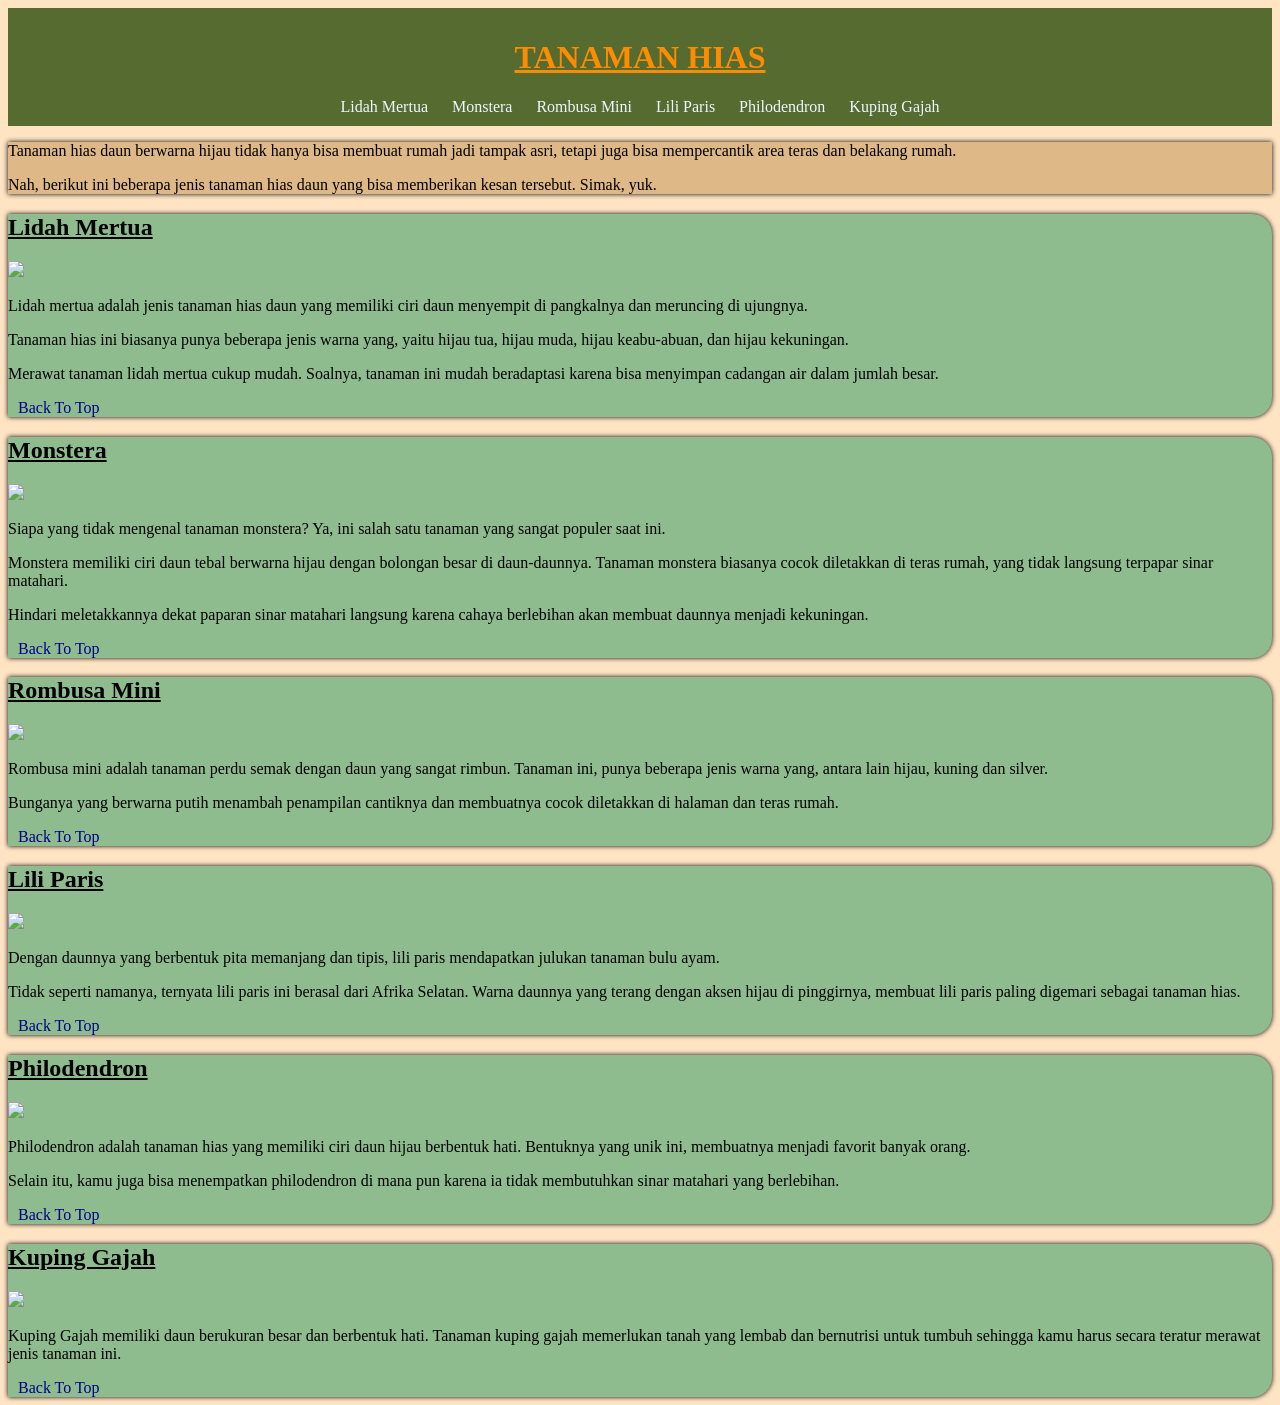
==== index.html @ 112505c6 "Update and rename tanamanhias.html to index.html" ====
<!DOCTYPE html>
<html>
    <head>
        <title>Tanaman Hias</title>
        <style>
            body{
                background-color:bisque;
            }
            h1{
                color:darkorange;
            }
            header{
                background-color:darkolivegreen;
                text-align: center;
                padding: 10px;
            }
            a{
                color:aliceblue;
                padding: 5px 10px;
                text-decoration: none;
            }
            a:hover{
                color:coral;
            }
            a.Menu{
                color:darkblue;
            }
            a.Menu:hover{
                color:blueviolet;
            }
            section{
                box-shadow: 0px 0px 5px;
            }
            section.Tanaman{
                background-color:burlywood;
            }
            section.Mertua{
                border-radius: 0px 20px 20px 0px;
                background-color:darkseagreen;
            }
            section.Monstera{
                border-radius: 0px 20px 20px 0px;
                background-color: darkseagreen;
            }
            section.RombusaMini{
                border-radius: 0px 20px 20px 0px;
                background-color: darkseagreen;
            }
            section.LiliParis{
                border-radius: 0px 20px 20px 0px;
                background-color: darkseagreen;
            }
            section.Philodendron{
                border-radius: 0px 20px 20px 0px;
                background-color: darkseagreen;
            }
            section.KupingGajah{
                border-radius: 0px 20px 20px 0px;
                background-color: darkseagreen;
            }
            img{
                width: 250px;
            }
        </style>

    </head>
    <body>
        <header>
            <h1 id="Menu"><u>TANAMAN HIAS</u></h1>
            <nav>
                <a href="#Mertua">Lidah Mertua</a>
                <a href="#Monstera">Monstera</a>
                <a href="#RombusaMini">Rombusa Mini</a>
                <a href="#LiliParis">Lili Paris</a>
                <a href="#Philodendron">Philodendron</a>
                <a href="#KupingGajah">Kuping Gajah</a>
            </nav>
        </header>
        <section class="Tanaman">
            <p>Tanaman hias daun berwarna hijau tidak hanya bisa membuat rumah jadi tampak asri, tetapi juga bisa mempercantik area teras dan belakang rumah.</p>
            <p>Nah, berikut ini beberapa jenis tanaman hias daun yang bisa memberikan kesan tersebut. Simak, yuk.</p>
        </section>
        <section class="Mertua">
            <h2 id="Mertua"><u>Lidah Mertua</u></h2>
            <img src = "https://encrypted-tbn0.gstatic.com/images?q=tbn:ANd9GcTEO838uYDuPPLZ4-9-5rniYhJdy5T7z4Mtxw&s">
            <p>Lidah mertua adalah jenis tanaman hias daun yang memiliki ciri daun menyempit di pangkalnya dan meruncing di ujungnya.</p>
            <p>Tanaman hias ini biasanya punya beberapa jenis warna yang, yaitu hijau tua, hijau muda, hijau keabu-abuan, dan hijau kekuningan.</p>
            <p>Merawat tanaman lidah mertua cukup mudah. Soalnya, tanaman ini mudah beradaptasi karena bisa menyimpan cadangan air dalam jumlah besar.</p>
            <a href="#Menu" class="Menu">Back To Top</a>
        </section>
        <section class="Monstera">
            <h2 id="Monstera"><u>Monstera</u></h2>
            <img src = "https://encrypted-tbn0.gstatic.com/images?q=tbn:ANd9GcTD5ZzFDeCuM2pdertVSRRtUrh5LlsgeOlE5w&s">
            <p>Siapa yang tidak mengenal tanaman monstera? Ya, ini salah satu tanaman yang sangat populer saat ini.</p>
            <p>Monstera memiliki ciri daun tebal berwarna hijau dengan bolongan besar di daun-daunnya. Tanaman monstera biasanya cocok diletakkan di teras rumah, yang tidak langsung terpapar sinar matahari.</p>
            <p>Hindari meletakkannya dekat paparan sinar matahari langsung karena cahaya berlebihan akan membuat daunnya menjadi kekuningan.</p>
            <a href="#Menu" class="Menu">Back To Top</a>
        </section>
        <section class="RombusaMini">
            <h2 id="RombusaMini"><u>Rombusa Mini</u></h2>
            <img src = "https://id-test-11.slatic.net/p/b8b8efabb23c7cda6dd05d8188cbd25e.jpg">
            <p>Rombusa mini adalah tanaman perdu semak dengan daun yang sangat rimbun. Tanaman ini, punya beberapa jenis warna yang, antara lain hijau, kuning dan silver.</p>
            <p>Bunganya yang berwarna putih menambah penampilan cantiknya dan membuatnya cocok diletakkan di halaman dan teras rumah.</p>
            <a href="#Menu" class="Menu">Back To Top</a>
        </section>
        <section class="LiliParis">
            <h2 id="LiliParis"><u>Lili Paris</u></h2>
            <img src = "https://encrypted-tbn0.gstatic.com/images?q=tbn:ANd9GcTIbuWh1yHJ69l_9X2bRU637X7LpM6bBDvZQw&s">
            <p>Dengan daunnya yang berbentuk pita memanjang dan tipis, lili paris mendapatkan julukan tanaman bulu ayam.</p>
            <p>Tidak seperti namanya, ternyata lili paris ini berasal dari Afrika Selatan. Warna daunnya yang terang dengan aksen hijau di pinggirnya, membuat lili paris paling digemari sebagai tanaman hias.</p>
            <a href="#Menu" class="Menu">Back To Top</a>
        </section>
        <section class="Philodendron">
            <h2 id="Philodendron"><u>Philodendron</u></h2>
            <img src = "https://www.thespruce.com/thmb/uKbhHG8NrCJKLzrNZVGsMJSD2S4=/1500x0/filters:no_upscale():max_bytes(150000):strip_icc()/grow-philodendron-houseplants-1902768-04-8bee1496f67e41c392304329eaea505e.jpg">
            <p>Philodendron adalah tanaman hias yang memiliki ciri daun hijau berbentuk hati. Bentuknya yang unik ini, membuatnya menjadi favorit banyak orang.</p>
            <p>Selain itu, kamu juga bisa menempatkan philodendron di mana pun karena ia tidak membutuhkan sinar matahari yang berlebihan.</p>
            <a href="#Menu" class="Menu">Back To Top</a>
        </section>
        <section class="KupingGajah">
            <h2 id="KupingGajah"><u>Kuping Gajah</u></h2>
            <img src = "https://encrypted-tbn0.gstatic.com/images?q=tbn:ANd9GcSqoWl4u9uxtGR5SiPSbaHs-5McxbsZtG8GVA&s">
            <p>Kuping Gajah memiliki daun berukuran besar dan berbentuk hati. Tanaman kuping gajah memerlukan tanah yang lembab dan bernutrisi untuk tumbuh sehingga kamu harus secara teratur merawat jenis tanaman ini.</p>
            <a href="#Menu" class="Menu">Back To Top</a>
        </section>
    </body>
</html>
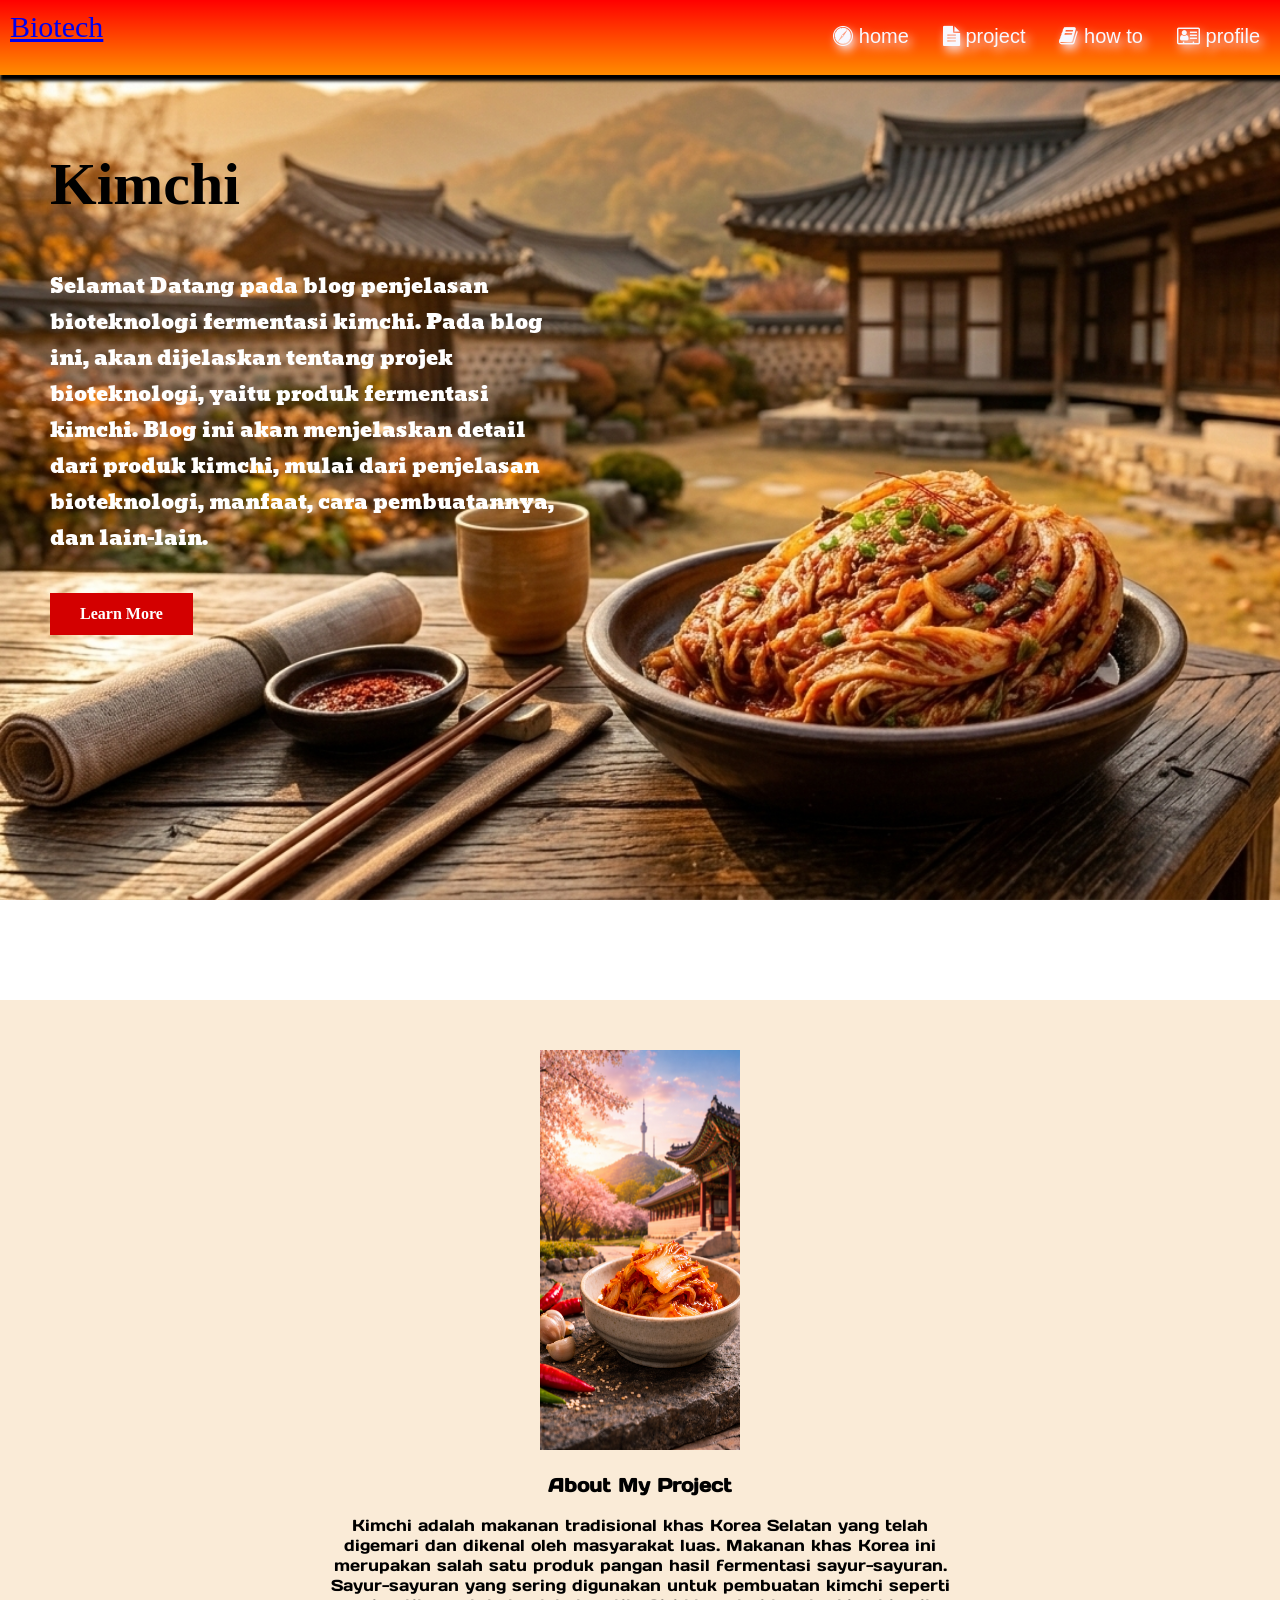
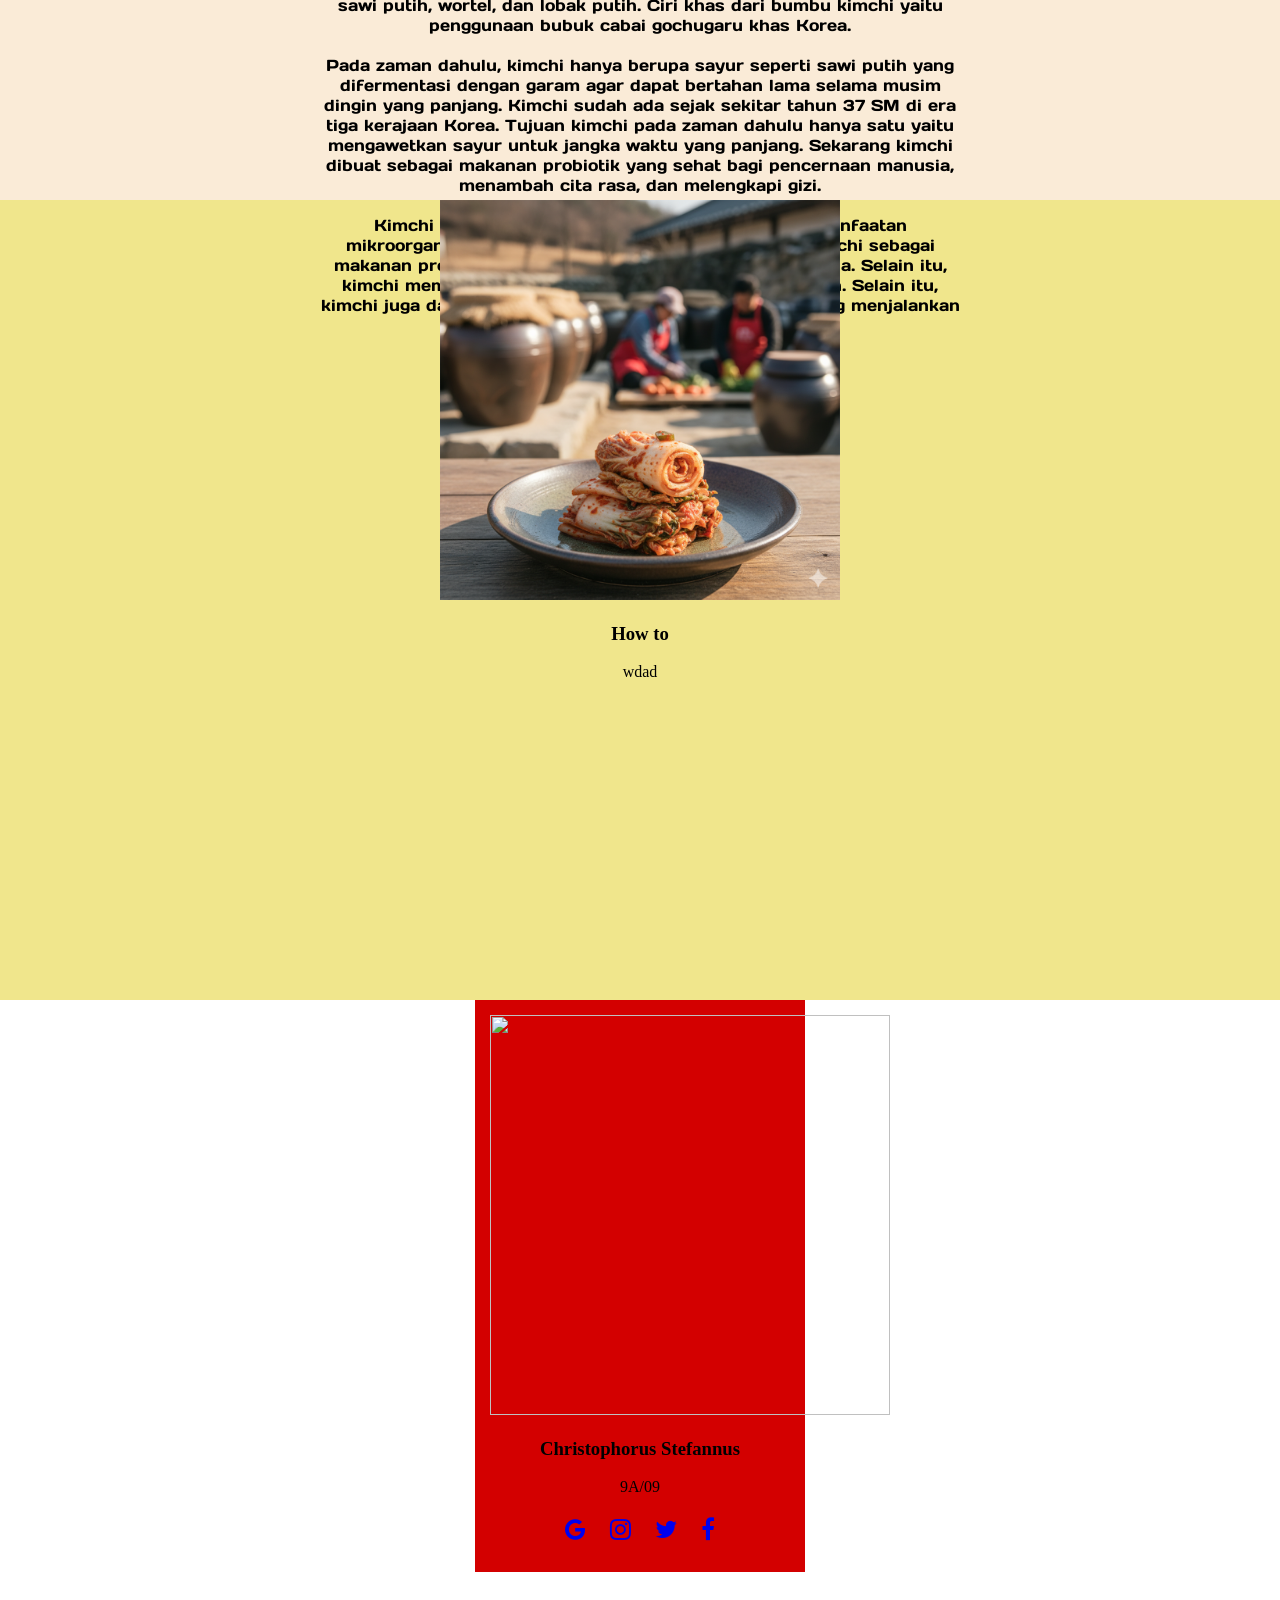
==== commit 55b197f6: "Add files via upload" ====
--- a/index.html
+++ b/index.html
@@ -1,127 +1,73 @@
 <!DOCTYPE html>
 <html>
     <head>
-        <title>Tanaman Hias</title>
-        <style>
-            body{
-                background-color:bisque;
-            }
-            h1{
-                color:darkorange;
-            }
-            header{
-                background-color:darkolivegreen;
-                text-align: center;
-                padding: 10px;
-            }
-            a{
-                color:aliceblue;
-                padding: 5px 10px;
-                text-decoration: none;
-            }
-            a:hover{
-                color:coral;
-            }
-            a.Menu{
-                color:darkblue;
-            }
-            a.Menu:hover{
-                color:blueviolet;
-            }
-            section{
-                box-shadow: 0px 0px 5px;
-            }
-            section.Tanaman{
-                background-color:burlywood;
-            }
-            section.Mertua{
-                border-radius: 0px 20px 20px 0px;
-                background-color:darkseagreen;
-            }
-            section.Monstera{
-                border-radius: 0px 20px 20px 0px;
-                background-color: darkseagreen;
-            }
-            section.RombusaMini{
-                border-radius: 0px 20px 20px 0px;
-                background-color: darkseagreen;
-            }
-            section.LiliParis{
-                border-radius: 0px 20px 20px 0px;
-                background-color: darkseagreen;
-            }
-            section.Philodendron{
-                border-radius: 0px 20px 20px 0px;
-                background-color: darkseagreen;
-            }
-            section.KupingGajah{
-                border-radius: 0px 20px 20px 0px;
-                background-color: darkseagreen;
-            }
-            img{
-                width: 250px;
-            }
-        </style>
-
+        <title>Biotech</title>
+        <link rel="stylesheet" href="styles.css">
+        <link rel="stylesheet" href="https://cdnjs.cloudflare.com/ajax/libs/font-awesome/4.7.0/css/font-awesome.min.css">
+        <link href='https://fonts.googleapis.com/css?family=ADLaM Display' rel='stylesheet'>
+        <link href='https://fonts.googleapis.com/css?family=Days One' rel='stylesheet'>
+        <link href='https://fonts.googleapis.com/css?family=Angkor' rel='stylesheet'>
     </head>
     <body>
         <header>
-            <h1 id="Menu"><u>TANAMAN HIAS</u></h1>
+            <div class="banner">
+                <a href="#">Biotech</a>
+            </div>
             <nav>
-                <a href="#Mertua">Lidah Mertua</a>
-                <a href="#Monstera">Monstera</a>
-                <a href="#RombusaMini">Rombusa Mini</a>
-                <a href="#LiliParis">Lili Paris</a>
-                <a href="#Philodendron">Philodendron</a>
-                <a href="#KupingGajah">Kuping Gajah</a>
+                <a href="#home"><i class="fa fa-safari"></i> home</a>
+                <a href="#project"><i class="fa fa-file-text"></i> project</a>
+                <a href="#howto"><i class="fa fa-book"></i> how to</a>
+                <a href="#profile"><i class="fa fa-address-card-o"></i> profile</a>
             </nav>
         </header>
-        <section class="Tanaman">
-            <p>Tanaman hias daun berwarna hijau tidak hanya bisa membuat rumah jadi tampak asri, tetapi juga bisa mempercantik area teras dan belakang rumah.</p>
-            <p>Nah, berikut ini beberapa jenis tanaman hias daun yang bisa memberikan kesan tersebut. Simak, yuk.</p>
+        <section class="home" id="home">
+            <div class="containerhome">
+                <h1 class="Kimchi">
+                    Kimchi
+                </h1>
+                <div class="deskBiotech">
+                    Selamat Datang pada blog penjelasan bioteknologi fermentasi kimchi. Pada blog ini, akan dijelaskan tentang projek bioteknologi, yaitu produk fermentasi kimchi. Blog ini akan menjelaskan detail dari produk kimchi, mulai dari penjelasan bioteknologi, manfaat, cara pembuatannya, dan lain-lain.<br>
+                    <br>
+                </div>
+                <a href="#" class="button">Learn More</a>
+            </div>
         </section>
-        <section class="Mertua">
-            <h2 id="Mertua"><u>Lidah Mertua</u></h2>
-            <img src = "https://encrypted-tbn0.gstatic.com/images?q=tbn:ANd9GcTEO838uYDuPPLZ4-9-5rniYhJdy5T7z4Mtxw&s">
-            <p>Lidah mertua adalah jenis tanaman hias daun yang memiliki ciri daun menyempit di pangkalnya dan meruncing di ujungnya.</p>
-            <p>Tanaman hias ini biasanya punya beberapa jenis warna yang, yaitu hijau tua, hijau muda, hijau keabu-abuan, dan hijau kekuningan.</p>
-            <p>Merawat tanaman lidah mertua cukup mudah. Soalnya, tanaman ini mudah beradaptasi karena bisa menyimpan cadangan air dalam jumlah besar.</p>
-            <a href="#Menu" class="Menu">Back To Top</a>
+        <section class="about" id="project">
+            <div class="containerabout">
+                <img src="img2.png">
+                <h3>About My Project</h3>
+                <p>
+                    Kimchi adalah makanan tradisional khas Korea Selatan yang telah digemari dan dikenal oleh masyarakat luas. Makanan khas Korea ini merupakan salah satu produk pangan hasil fermentasi sayur-sayuran. Sayur-sayuran yang sering digunakan untuk pembuatan kimchi seperti sawi putih, wortel, dan lobak putih. Ciri khas dari bumbu kimchi yaitu penggunaan bubuk cabai gochugaru khas Korea.<br>
+                    <br>
+                    Pada zaman dahulu, kimchi hanya berupa sayur seperti sawi putih yang difermentasi dengan garam agar dapat bertahan lama selama musim dingin yang panjang. Kimchi sudah ada sejak sekitar tahun 37 SM di era tiga kerajaan Korea. Tujuan kimchi pada zaman dahulu hanya satu yaitu mengawetkan sayur untuk jangka waktu yang panjang. Sekarang kimchi dibuat sebagai makanan probiotik yang sehat bagi pencernaan manusia, menambah cita rasa, dan melengkapi gizi.<br>
+                    <br>
+                    Kimchi memiliki manfaat yang beragam, karena pemanfaatan mikroorganisme dalam proses fermentasi, membuat kimchi sebagai makanan probiotik yang menyehatkan pencernaan manusia. Selain itu, kimchi memiliki manfaat gizi dan sistem kekebalan tubuh. Selain itu, kimchi juga dapat menjadi makanan bagi orang yang sedang menjalankan diet.
+                </p>
+            </div>
         </section>
-        <section class="Monstera">
-            <h2 id="Monstera"><u>Monstera</u></h2>
-            <img src = "https://encrypted-tbn0.gstatic.com/images?q=tbn:ANd9GcTD5ZzFDeCuM2pdertVSRRtUrh5LlsgeOlE5w&s">
-            <p>Siapa yang tidak mengenal tanaman monstera? Ya, ini salah satu tanaman yang sangat populer saat ini.</p>
-            <p>Monstera memiliki ciri daun tebal berwarna hijau dengan bolongan besar di daun-daunnya. Tanaman monstera biasanya cocok diletakkan di teras rumah, yang tidak langsung terpapar sinar matahari.</p>
-            <p>Hindari meletakkannya dekat paparan sinar matahari langsung karena cahaya berlebihan akan membuat daunnya menjadi kekuningan.</p>
-            <a href="#Menu" class="Menu">Back To Top</a>
+        <section class="howto" id="howto">
+            <div class="containerhowto">
+                <img src="img3.png">
+                <h3>How to</h3>
+                <p>
+                    wdad
+                </p>
+            </div>
         </section>
-        <section class="RombusaMini">
-            <h2 id="RombusaMini"><u>Rombusa Mini</u></h2>
-            <img src = "https://id-test-11.slatic.net/p/b8b8efabb23c7cda6dd05d8188cbd25e.jpg">
-            <p>Rombusa mini adalah tanaman perdu semak dengan daun yang sangat rimbun. Tanaman ini, punya beberapa jenis warna yang, antara lain hijau, kuning dan silver.</p>
-            <p>Bunganya yang berwarna putih menambah penampilan cantiknya dan membuatnya cocok diletakkan di halaman dan teras rumah.</p>
-            <a href="#Menu" class="Menu">Back To Top</a>
-        </section>
-        <section class="LiliParis">
-            <h2 id="LiliParis"><u>Lili Paris</u></h2>
-            <img src = "https://encrypted-tbn0.gstatic.com/images?q=tbn:ANd9GcTIbuWh1yHJ69l_9X2bRU637X7LpM6bBDvZQw&s">
-            <p>Dengan daunnya yang berbentuk pita memanjang dan tipis, lili paris mendapatkan julukan tanaman bulu ayam.</p>
-            <p>Tidak seperti namanya, ternyata lili paris ini berasal dari Afrika Selatan. Warna daunnya yang terang dengan aksen hijau di pinggirnya, membuat lili paris paling digemari sebagai tanaman hias.</p>
-            <a href="#Menu" class="Menu">Back To Top</a>
-        </section>
-        <section class="Philodendron">
-            <h2 id="Philodendron"><u>Philodendron</u></h2>
-            <img src = "https://www.thespruce.com/thmb/uKbhHG8NrCJKLzrNZVGsMJSD2S4=/1500x0/filters:no_upscale():max_bytes(150000):strip_icc()/grow-philodendron-houseplants-1902768-04-8bee1496f67e41c392304329eaea505e.jpg">
-            <p>Philodendron adalah tanaman hias yang memiliki ciri daun hijau berbentuk hati. Bentuknya yang unik ini, membuatnya menjadi favorit banyak orang.</p>
-            <p>Selain itu, kamu juga bisa menempatkan philodendron di mana pun karena ia tidak membutuhkan sinar matahari yang berlebihan.</p>
-            <a href="#Menu" class="Menu">Back To Top</a>
-        </section>
-        <section class="KupingGajah">
-            <h2 id="KupingGajah"><u>Kuping Gajah</u></h2>
-            <img src = "https://encrypted-tbn0.gstatic.com/images?q=tbn:ANd9GcSqoWl4u9uxtGR5SiPSbaHs-5McxbsZtG8GVA&s">
-            <p>Kuping Gajah memiliki daun berukuran besar dan berbentuk hati. Tanaman kuping gajah memerlukan tanah yang lembab dan bernutrisi untuk tumbuh sehingga kamu harus secara teratur merawat jenis tanaman ini.</p>
-            <a href="#Menu" class="Menu">Back To Top</a>
+        <section class="profile" id="profile">
+            <div class="cardprofile">
+                <img src="">
+                <h3>Christophorus Stefannus</h3>
+                <p>
+                    9A/09
+                </p>
+                <div class="medsos">
+                    <a href="#"><span class="fa fa-google"></span></a>
+                    <a href="#"><span class="fa fa-instagram"></span></a>
+                    <a href="#"><span class="fa fa-twitter"></span></a>
+                    <a href="#"><span class="fa fa-facebook"></span></a>
+                </div>
+            </div>
         </section>
     </body>
-</html>
+</html>
--- a/styles.css
+++ b/styles.css
@@ -0,0 +1,125 @@
+body{
+    margin: 0px;
+}
+html{
+    scroll-behavior: smooth;
+}
+header img{
+    height: 150px;
+}
+header{
+    display: flex;
+    height: 55px;
+    position: fixed;
+    text-align:center;
+    background: linear-gradient(red, darkorange);
+    justify-content: space-between;
+    width: 100%;
+    padding: 10px;
+    box-shadow:3px 3px 3px 3px;
+}
+div.banner{
+    font-size: 30px;
+    font-family: 'Aguafina Script';
+}
+section.home{
+    height: 1000px;
+    background-size:cover;
+    background-repeat: no-repeat;
+    background-attachment: fixed;
+    background-image:url("img1.png");
+}
+.containerhome{
+    width: 40%;
+    margin-left: 50px;
+    padding-top: 100px;
+}
+.Kimchi{
+    font-size: 60px;
+    color:black;
+}
+.deskBiotech{
+    color:white;
+    font-size: 20px;
+    font-family: 'Angkor';
+}
+section.about{
+    height: 800px;
+    text-align: center;
+    font-family: 'Days One';
+    background-color:antiquewhite;
+}
+.containerabout{
+    width: 50%;
+    margin:auto;
+    padding: 50px 20px;
+    text-align: center;
+    & img{
+        width: 200px;
+    }
+}
+section.howto{
+    height:800px;
+    text-align: center;
+    background-color:khaki;
+}
+section.profile{
+    height: 800px;
+    text-align: 50px;
+}
+.cardprofile{
+    background-color: #d30000;
+    padding: 15px;
+    width: 300px;
+    margin: auto;
+    text-align: center;
+}
+nav{
+    margin-top: 0px;
+    padding: 15px;
+    text-shadow:3px 5px 10px;
+}
+nav a{
+    text-decoration: none;
+    padding:5px 15px;
+    font-size: 20px;
+    font-family:'Segoe UI', Tahoma, Geneva, Verdana, sans-serif;
+    color:ghostwhite;
+    border-radius: 0px 20px 0px 20px;
+    transition: 1s;
+    &:hover{
+        color:black;
+    }
+}
+nav a:hover{
+    color:yellow;
+    background-color:black;
+    border-radius: 10px 10px 10px 10px;
+    box-shadow: 2px 2px 2px 2px;
+    transition: 1s;
+}
+.button{
+    display:inline-block;
+    padding: 12px 30px;
+    background-color:#d30000;
+    color: white;
+    text-decoration: none;
+    font-weight: bold;
+}
+.medsos{
+    left: 0;
+    bottom: 0;
+    width: 100%;
+    text-align: center;
+    height: 40px;
+    padding-top: 5px;
+}
+.medsos a{
+    text-decoration: none;
+    padding: 10px 10px;
+    font-size: 24px;
+}
+img{
+    width: 400px;
+    height: 400px;
+}
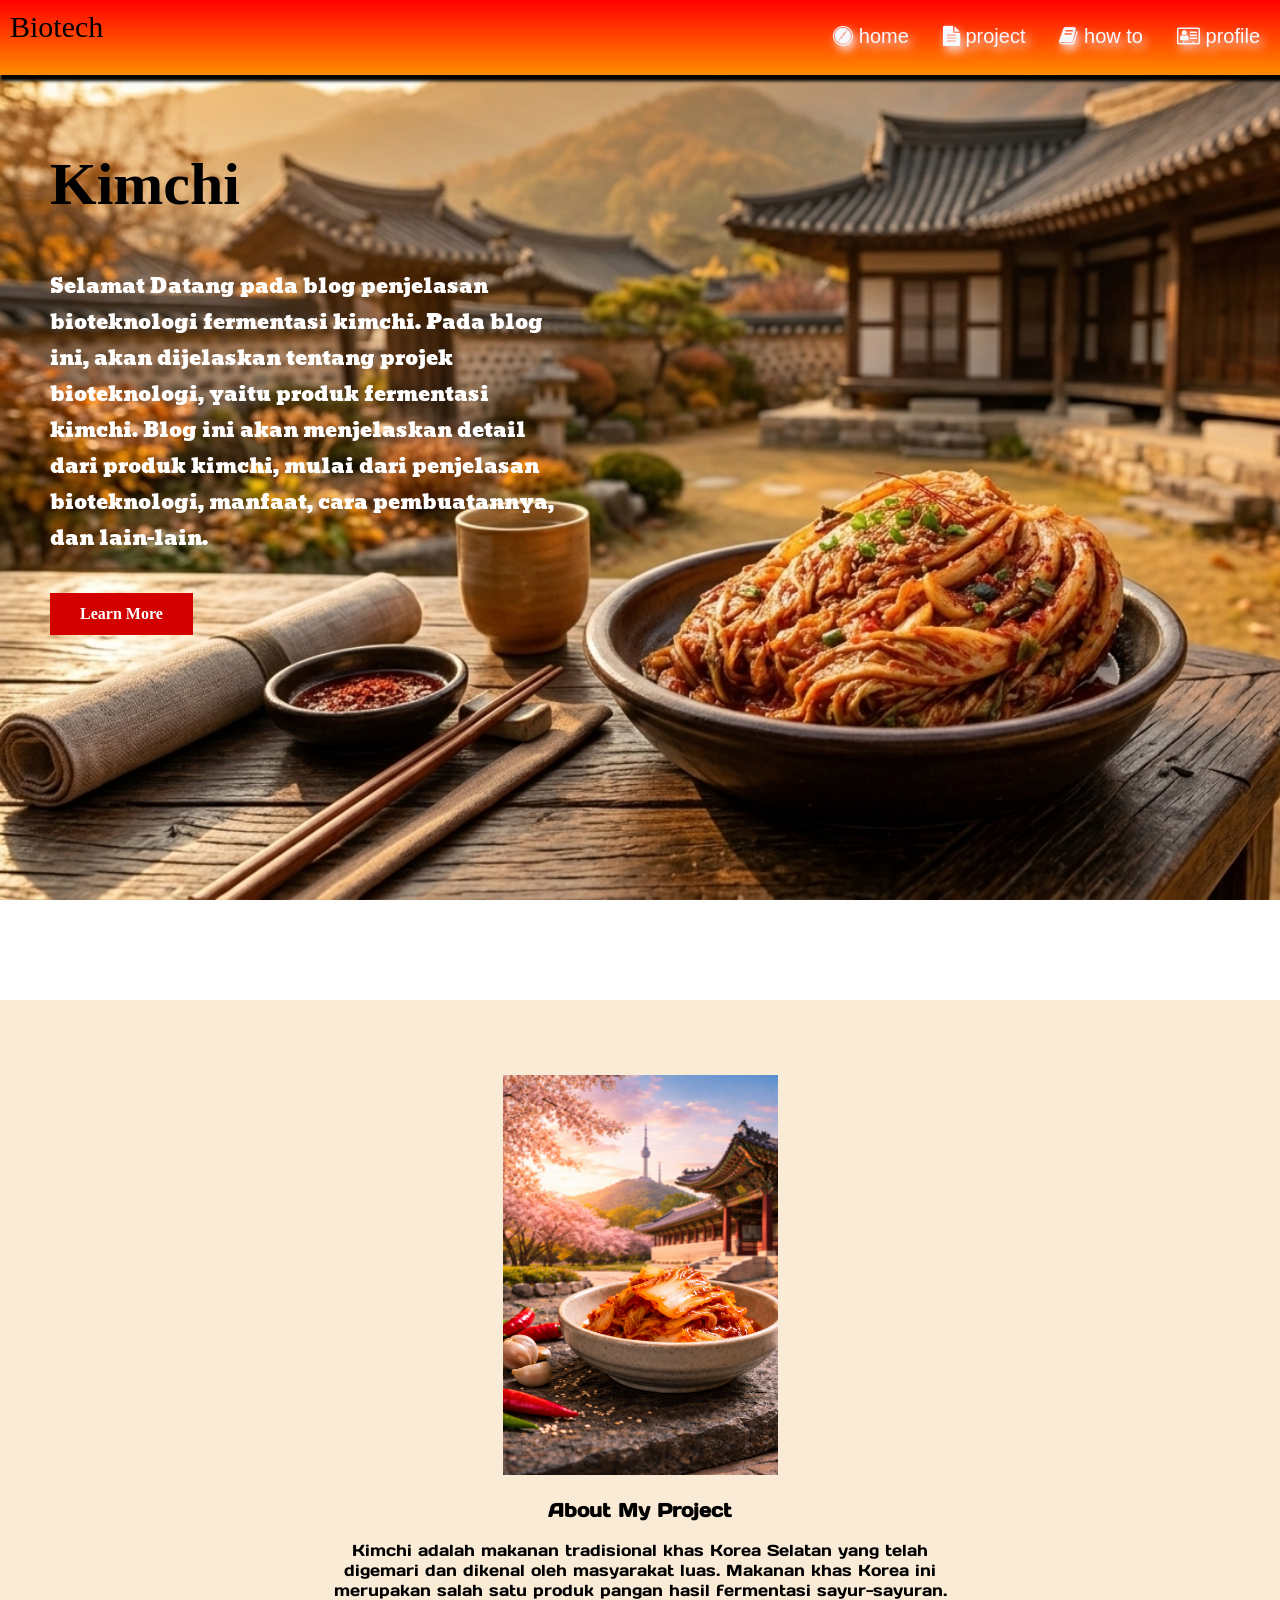
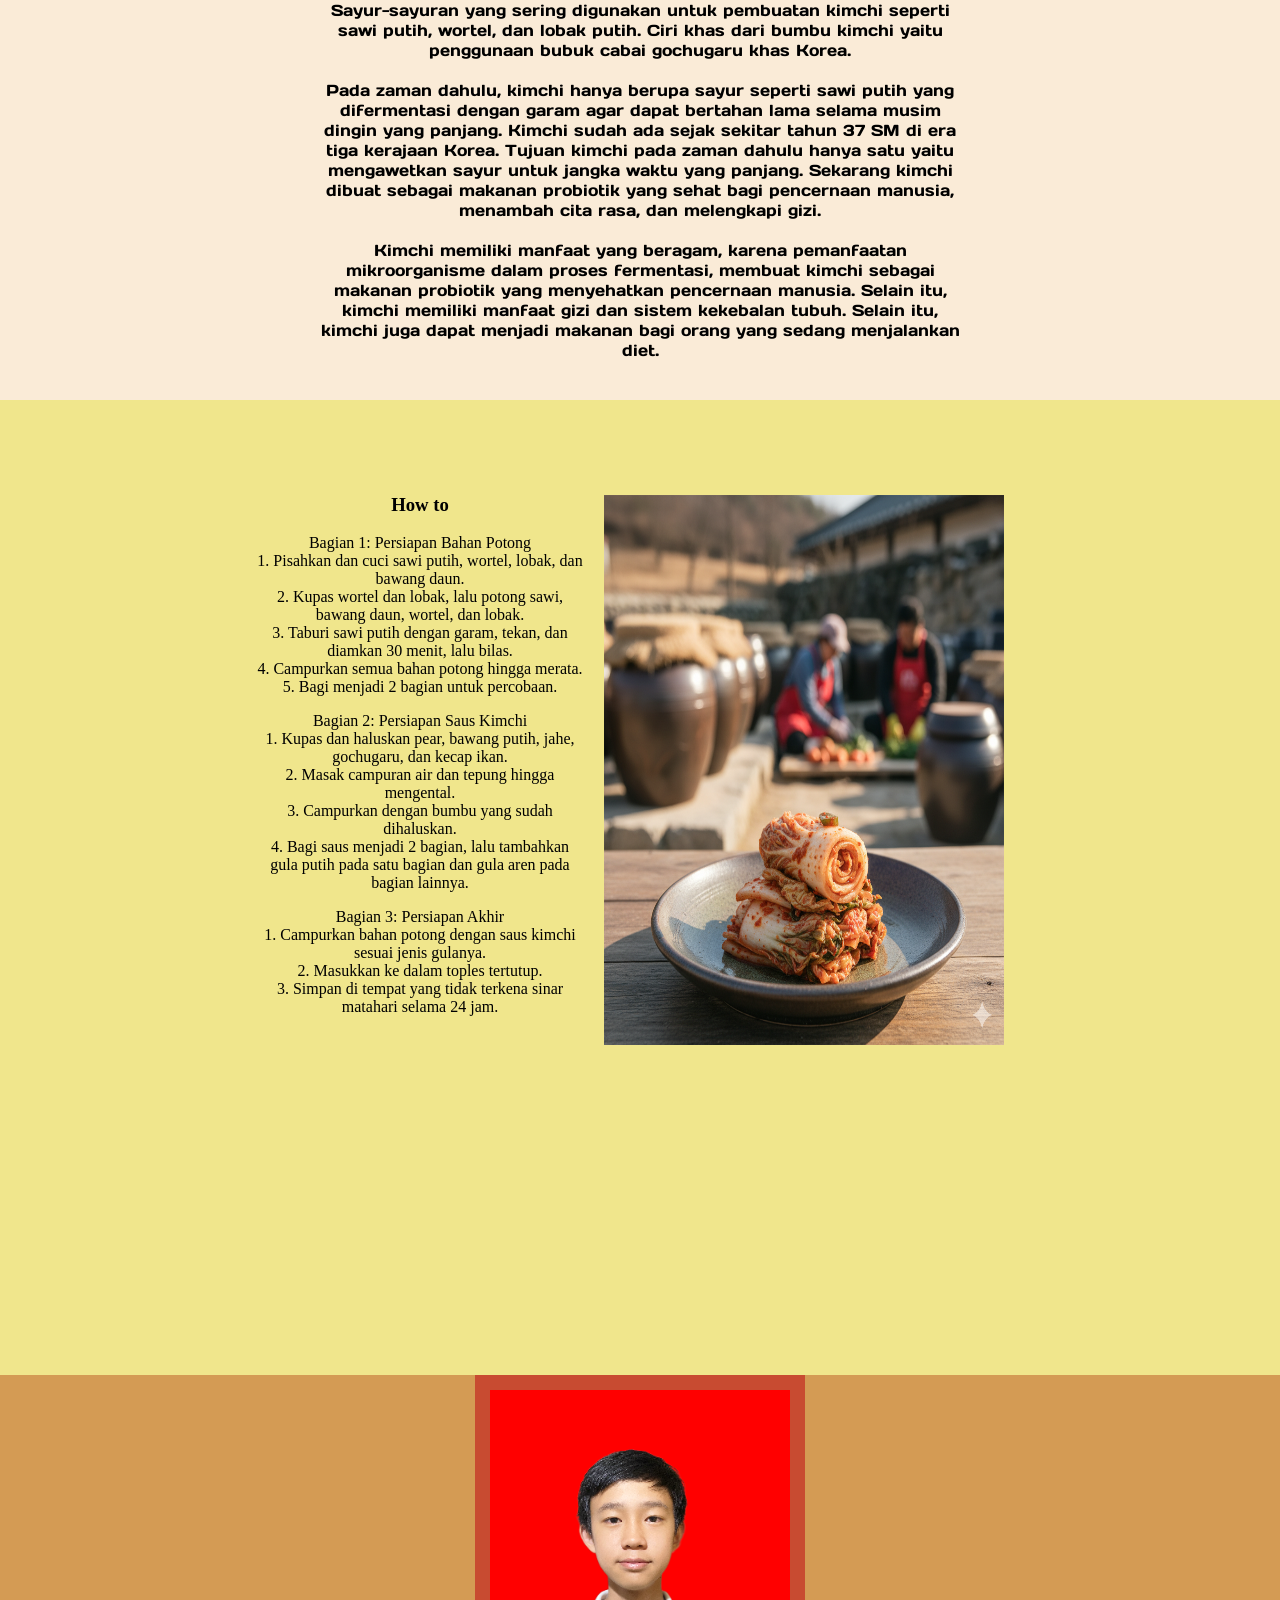
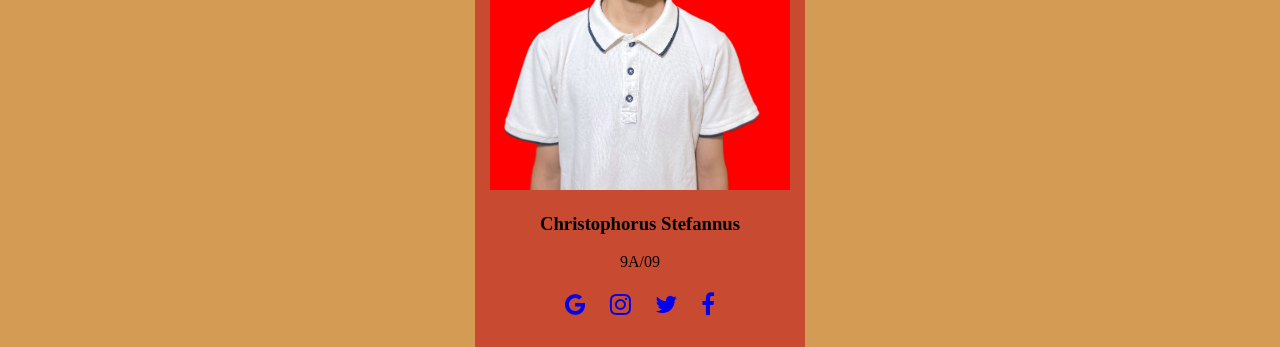
==== commit 85b46f05: "Add files via upload" ====
--- a/index.html
+++ b/index.html
@@ -11,7 +11,7 @@
     <body>
         <header>
             <div class="banner">
-                <a href="#">Biotech</a>
+                Biotech
             </div>
             <nav>
                 <a href="#home"><i class="fa fa-safari"></i> home</a>
@@ -29,7 +29,7 @@
                     Selamat Datang pada blog penjelasan bioteknologi fermentasi kimchi. Pada blog ini, akan dijelaskan tentang projek bioteknologi, yaitu produk fermentasi kimchi. Blog ini akan menjelaskan detail dari produk kimchi, mulai dari penjelasan bioteknologi, manfaat, cara pembuatannya, dan lain-lain.<br>
                     <br>
                 </div>
-                <a href="#" class="button">Learn More</a>
+                <a href="#project" class="button">Learn More</a>
             </div>
         </section>
         <section class="about" id="project">
@@ -41,31 +41,57 @@
                     <br>
                     Pada zaman dahulu, kimchi hanya berupa sayur seperti sawi putih yang difermentasi dengan garam agar dapat bertahan lama selama musim dingin yang panjang. Kimchi sudah ada sejak sekitar tahun 37 SM di era tiga kerajaan Korea. Tujuan kimchi pada zaman dahulu hanya satu yaitu mengawetkan sayur untuk jangka waktu yang panjang. Sekarang kimchi dibuat sebagai makanan probiotik yang sehat bagi pencernaan manusia, menambah cita rasa, dan melengkapi gizi.<br>
                     <br>
-                    Kimchi memiliki manfaat yang beragam, karena pemanfaatan mikroorganisme dalam proses fermentasi, membuat kimchi sebagai makanan probiotik yang menyehatkan pencernaan manusia. Selain itu, kimchi memiliki manfaat gizi dan sistem kekebalan tubuh. Selain itu, kimchi juga dapat menjadi makanan bagi orang yang sedang menjalankan diet.
+                    Kimchi memiliki manfaat yang beragam, karena pemanfaatan mikroorganisme dalam proses fermentasi, membuat kimchi sebagai makanan probiotik yang menyehatkan pencernaan manusia. Selain itu, kimchi memiliki manfaat gizi dan sistem kekebalan tubuh. Selain itu, kimchi juga dapat menjadi makanan bagi orang yang sedang menjalankan diet.<br>
                 </p>
             </div>
         </section>
         <section class="howto" id="howto">
             <div class="containerhowto">
-                <img src="img3.png">
-                <h3>How to</h3>
-                <p>
-                    wdad
-                </p>
+                <div class="penjelasan">
+                    <h3>How to</h3>
+                    <p>
+                        Bagian 1: Persiapan Bahan Potong<br>
+                        1. Pisahkan dan cuci sawi putih, wortel, lobak, dan bawang daun.<br>
+                        2. Kupas wortel dan lobak, lalu potong sawi, bawang daun, wortel, dan lobak.<br>
+                        3. Taburi sawi putih dengan garam, tekan, dan diamkan 30 menit, lalu bilas.<br>
+                        4. Campurkan semua bahan potong hingga merata.<br>
+                        5. Bagi menjadi 2 bagian untuk percobaan.<br>
+                    </p>
+                    <p>
+                        Bagian 2: Persiapan Saus Kimchi<br>
+                        1. Kupas dan haluskan pear, bawang putih, jahe, gochugaru, dan kecap ikan.<br>
+                        2. Masak campuran air dan tepung hingga mengental.<br>
+                        3. Campurkan dengan bumbu yang sudah dihaluskan.<br>
+                        4. Bagi saus menjadi 2 bagian, lalu tambahkan gula putih pada satu bagian dan gula aren pada bagian lainnya.<br>
+                    </p>
+                    <p>
+                        Bagian 3: Persiapan Akhir<br>
+                        1. Campurkan bahan potong dengan saus kimchi sesuai jenis gulanya.<br>
+                        2. Masukkan ke dalam toples tertutup.<br>
+                        3. Simpan di tempat yang tidak terkena sinar matahari selama 24 jam.<br>
+                    </p>
+                </div>
+                <div class="dokumentasi">
+                    <img src="img3.png">
+                </div>
             </div>
         </section>
         <section class="profile" id="profile">
             <div class="cardprofile">
-                <img src="">
-                <h3>Christophorus Stefannus</h3>
-                <p>
-                    9A/09
-                </p>
+                <div class ="imgprofile">
+                    <img src="img4.png">
+                </div>
+                <div class="containerprofile">
+                    <h3>Christophorus Stefannus</h3>
+                    <p>
+                        9A/09
+                    </p>
+                </div>
                 <div class="medsos">
-                    <a href="#"><span class="fa fa-google"></span></a>
-                    <a href="#"><span class="fa fa-instagram"></span></a>
-                    <a href="#"><span class="fa fa-twitter"></span></a>
-                    <a href="#"><span class="fa fa-facebook"></span></a>
+                <a href="#"><span class="fa fa-google"></span></a>
+                <a href="#"><span class="fa fa-instagram"></span></a>
+                <a href="#"><span class="fa fa-twitter"></span></a>
+                <a href="#"><span class="fa fa-facebook"></span></a>
                 </div>
             </div>
         </section>
--- a/styles.css
+++ b/styles.css
@@ -44,7 +44,7 @@
     font-family: 'Angkor';
 }
 section.about{
-    height: 800px;
+    height: 1000px;
     text-align: center;
     font-family: 'Days One';
     background-color:antiquewhite;
@@ -52,27 +52,57 @@
 .containerabout{
     width: 50%;
     margin:auto;
-    padding: 50px 20px;
+    padding: 75px 20px;
     text-align: center;
     & img{
-        width: 200px;
+        width: 275px;
     }
 }
 section.howto{
-    height:800px;
+    height:900px;
+    padding-top: 75px;
+    background-attachment: fixed;
+    background-repeat: no-repeat;
+    background-size: cover;
     text-align: center;
     background-color:khaki;
 }
+.howto img{
+    height: 550px;
+}
+.containerhowto{
+    display: flex;
+    width: 60%;
+    margin: auto;
+}
+.dokumentasi{
+    margin: 20px;
+}
 section.profile{
-    height: 800px;
-    text-align: 50px;
+    background-color: #D49B54;
 }
 .cardprofile{
-    background-color: #d30000;
+    background-color:#C84B31;
     padding: 15px;
     width: 300px;
     margin: auto;
     text-align: center;
+}
+.imgprofile img{
+    width: 100%;
+}
+.medsos{
+    left: 0;
+    bottom: 0;
+    width: 100%;
+    text-align: center;
+    height: 40px;
+    padding-top: 5px;
+}
+.medsos a{
+    text-decoration: none;
+    padding: 10px 10px;
+    font-size: 24px;
 }
 nav{
     margin-top: 0px;
@@ -106,19 +136,6 @@
     text-decoration: none;
     font-weight: bold;
 }
-.medsos{
-    left: 0;
-    bottom: 0;
-    width: 100%;
-    text-align: center;
-    height: 40px;
-    padding-top: 5px;
-}
-.medsos a{
-    text-decoration: none;
-    padding: 10px 10px;
-    font-size: 24px;
-}
 img{
     width: 400px;
     height: 400px;
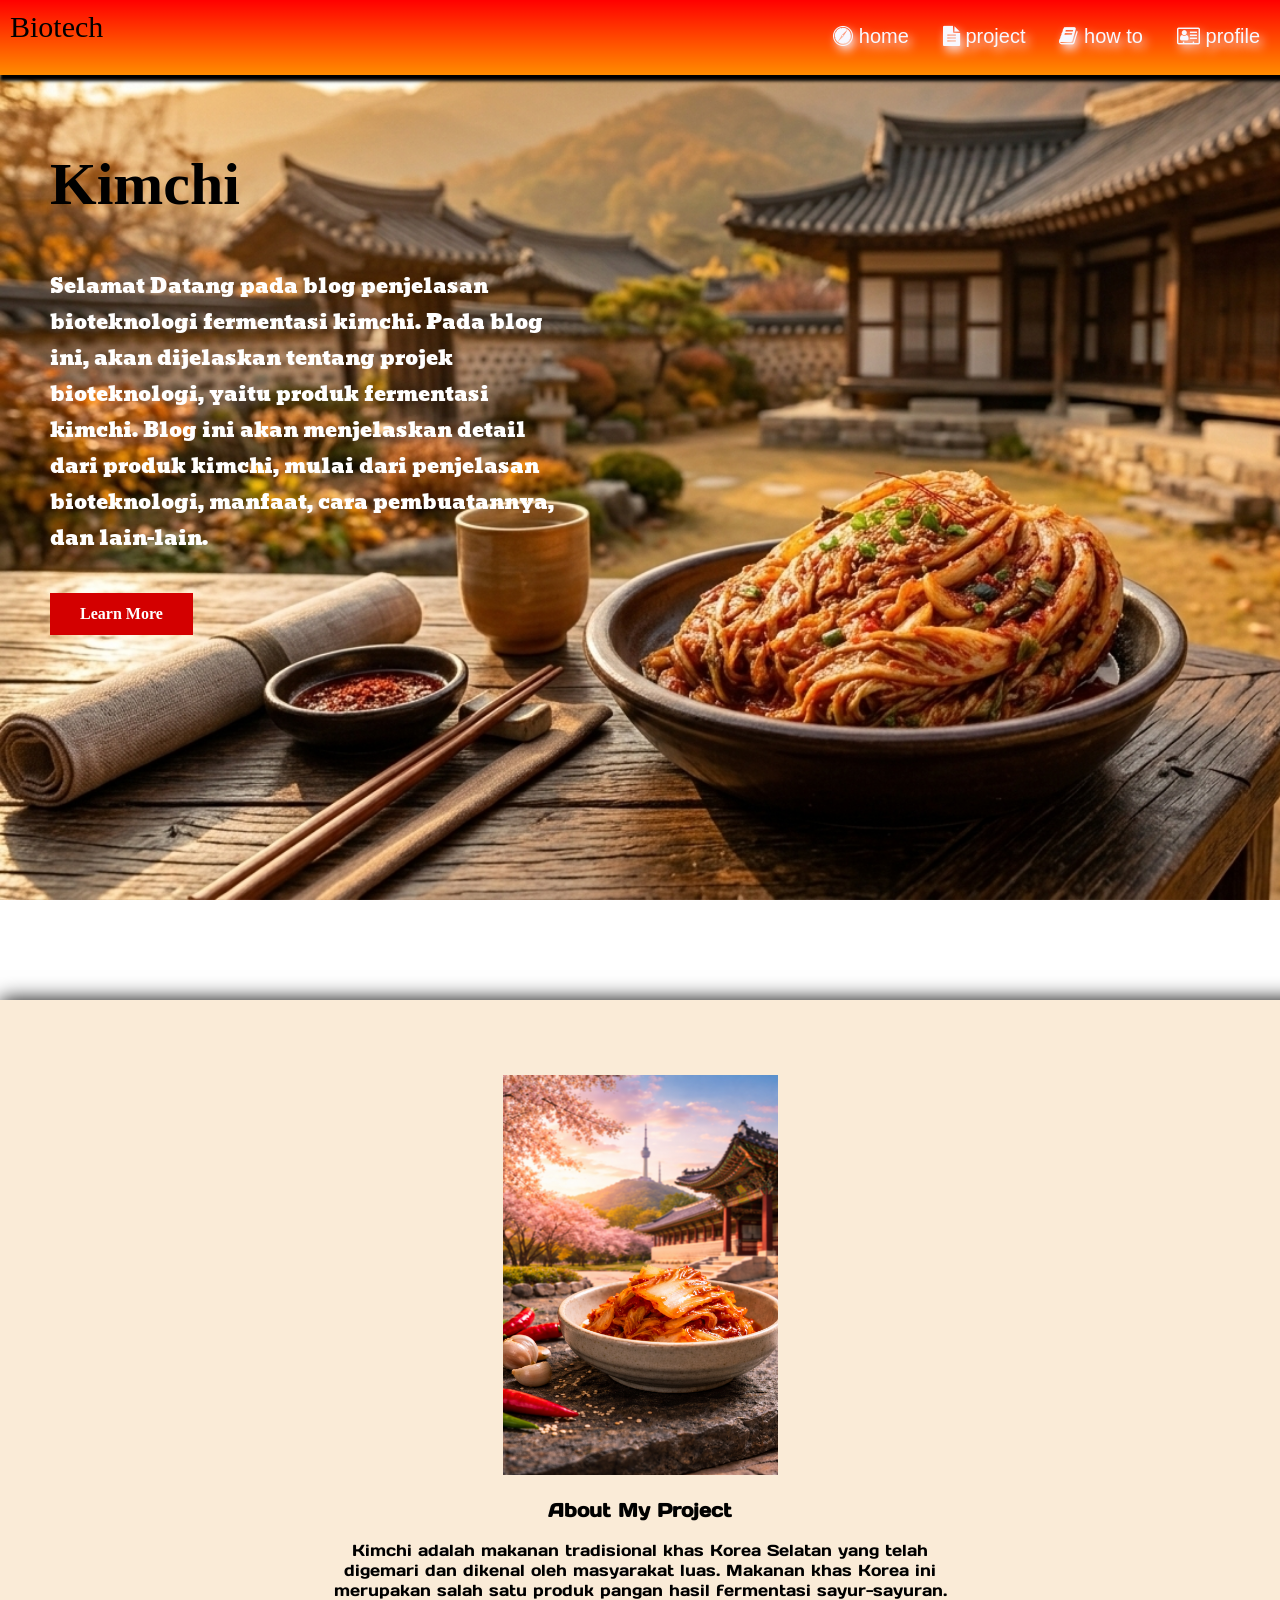
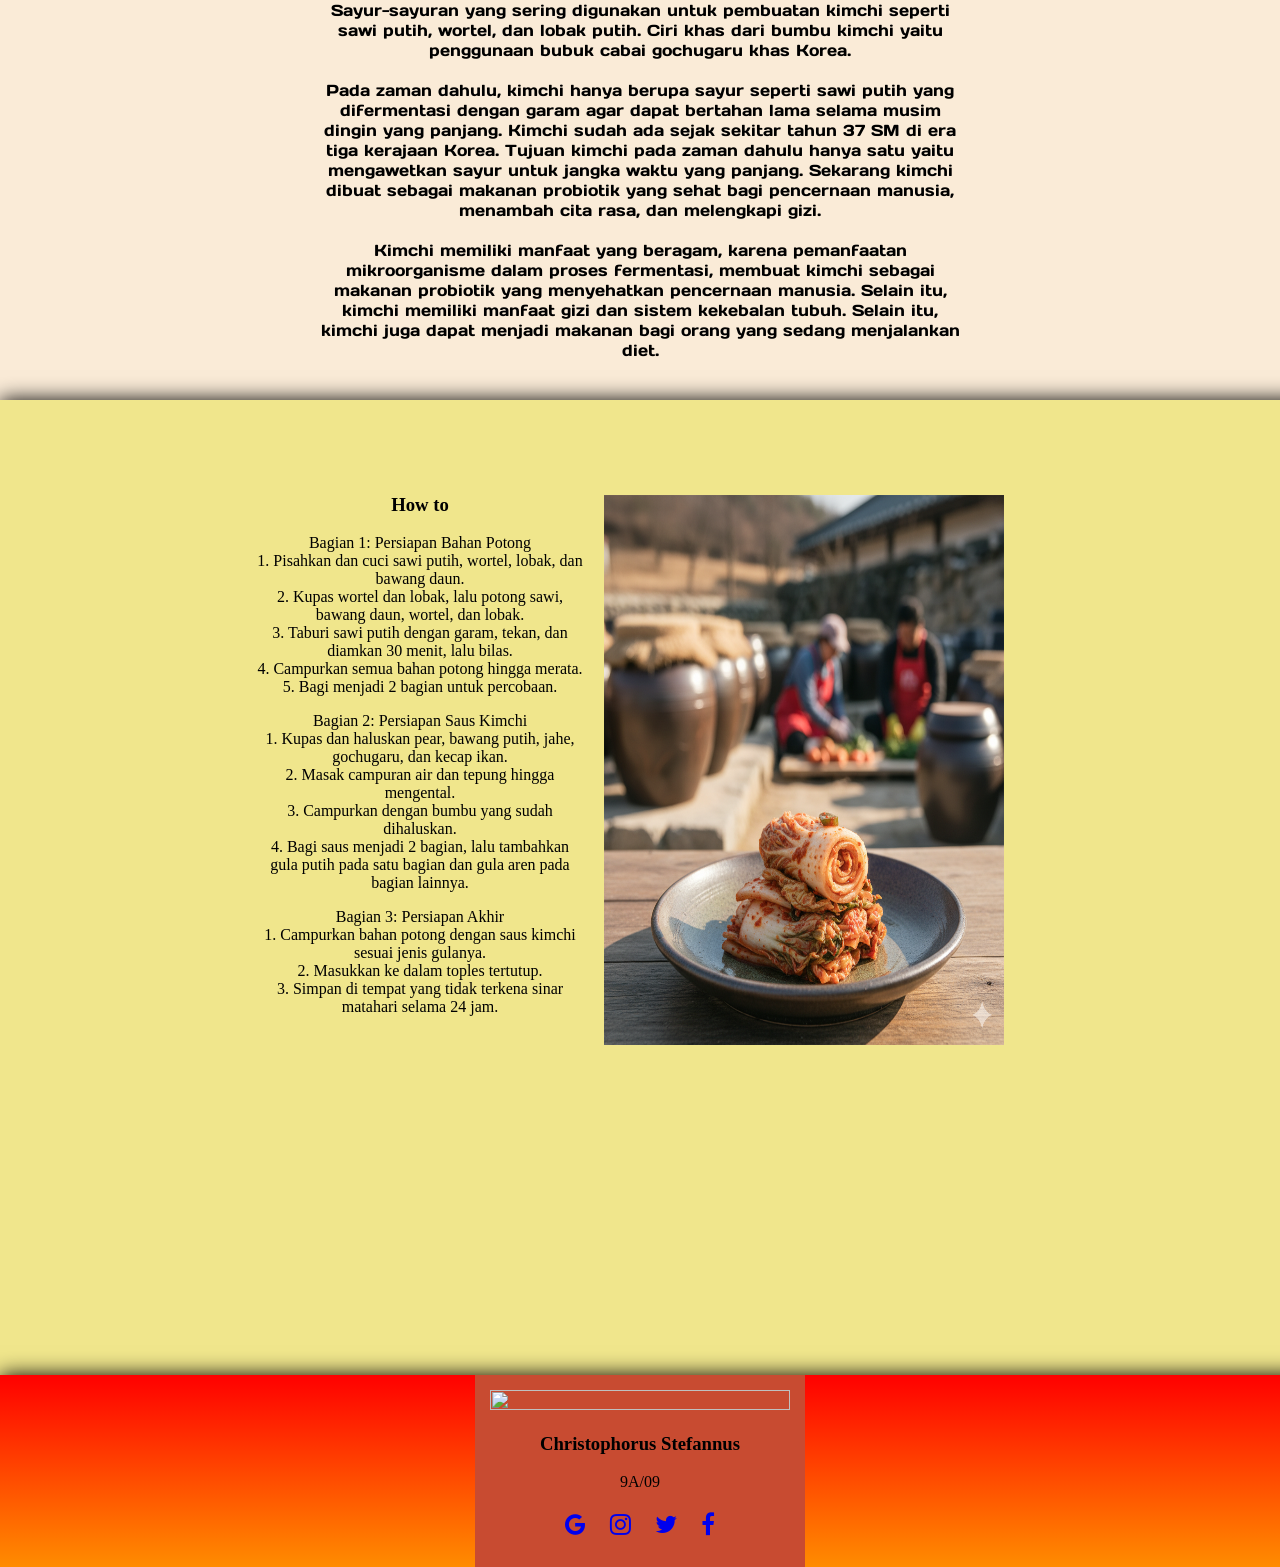
==== commit 170b0732: "Add files via upload" ====
--- a/index.html
+++ b/index.html
@@ -79,7 +79,7 @@
         <section class="profile" id="profile">
             <div class="cardprofile">
                 <div class ="imgprofile">
-                    <img src="img4.png">
+                    <img src="img4.jpg">
                 </div>
                 <div class="containerprofile">
                     <h3>Christophorus Stefannus</h3>
--- a/styles.css
+++ b/styles.css
@@ -28,6 +28,7 @@
     background-repeat: no-repeat;
     background-attachment: fixed;
     background-image:url("img1.png");
+    box-shadow: 20px 20px 20px 20px;
 }
 .containerhome{
     width: 40%;
@@ -48,6 +49,7 @@
     text-align: center;
     font-family: 'Days One';
     background-color:antiquewhite;
+    box-shadow: 20px 20px 20px 20px;
 }
 .containerabout{
     width: 50%;
@@ -66,6 +68,7 @@
     background-size: cover;
     text-align: center;
     background-color:khaki;
+    box-shadow: 20px 20px 20px 20px;
 }
 .howto img{
     height: 550px;
@@ -79,7 +82,8 @@
     margin: 20px;
 }
 section.profile{
-    background-color: #D49B54;
+    background: linear-gradient(red, darkorange);
+    box-shadow: 20px 20px 20px 20px;
 }
 .cardprofile{
     background-color:#C84B31;
@@ -90,6 +94,7 @@
 }
 .imgprofile img{
     width: 100%;
+    height: 100%;
 }
 .medsos{
     left: 0;
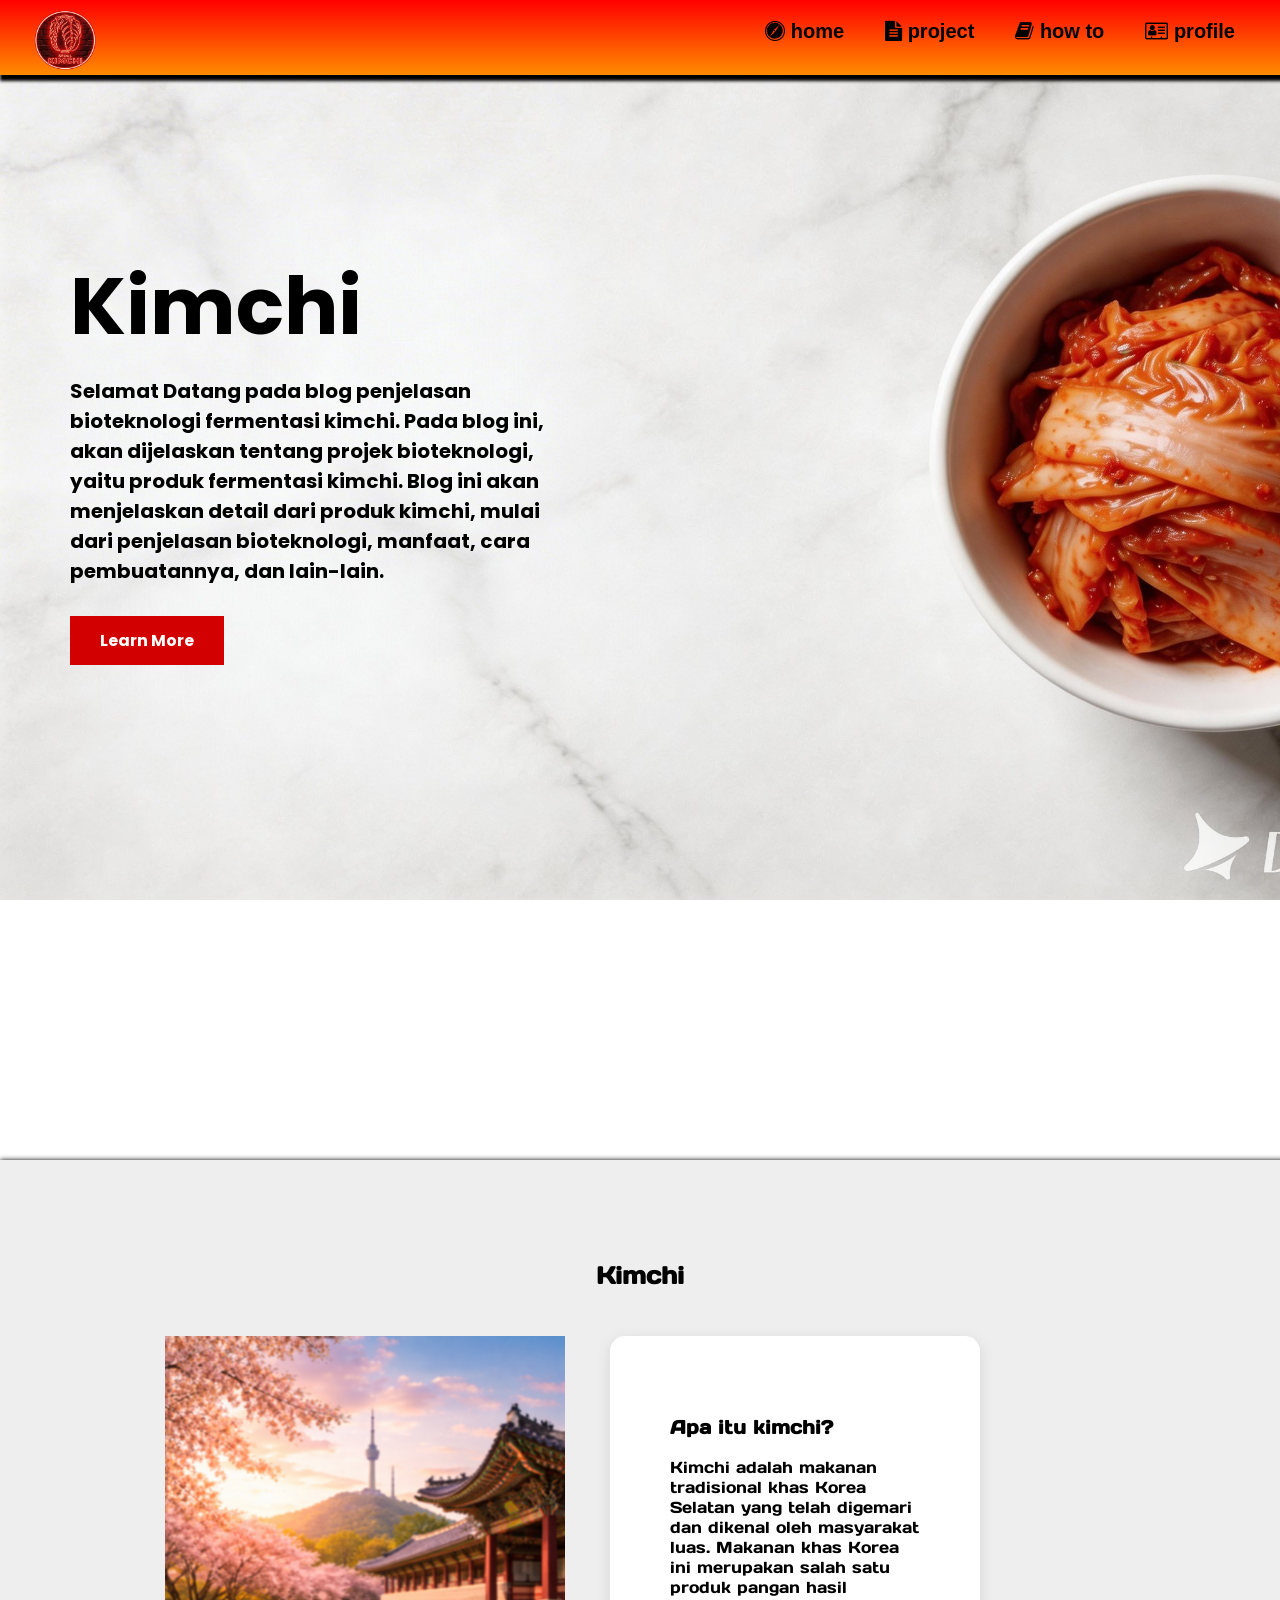
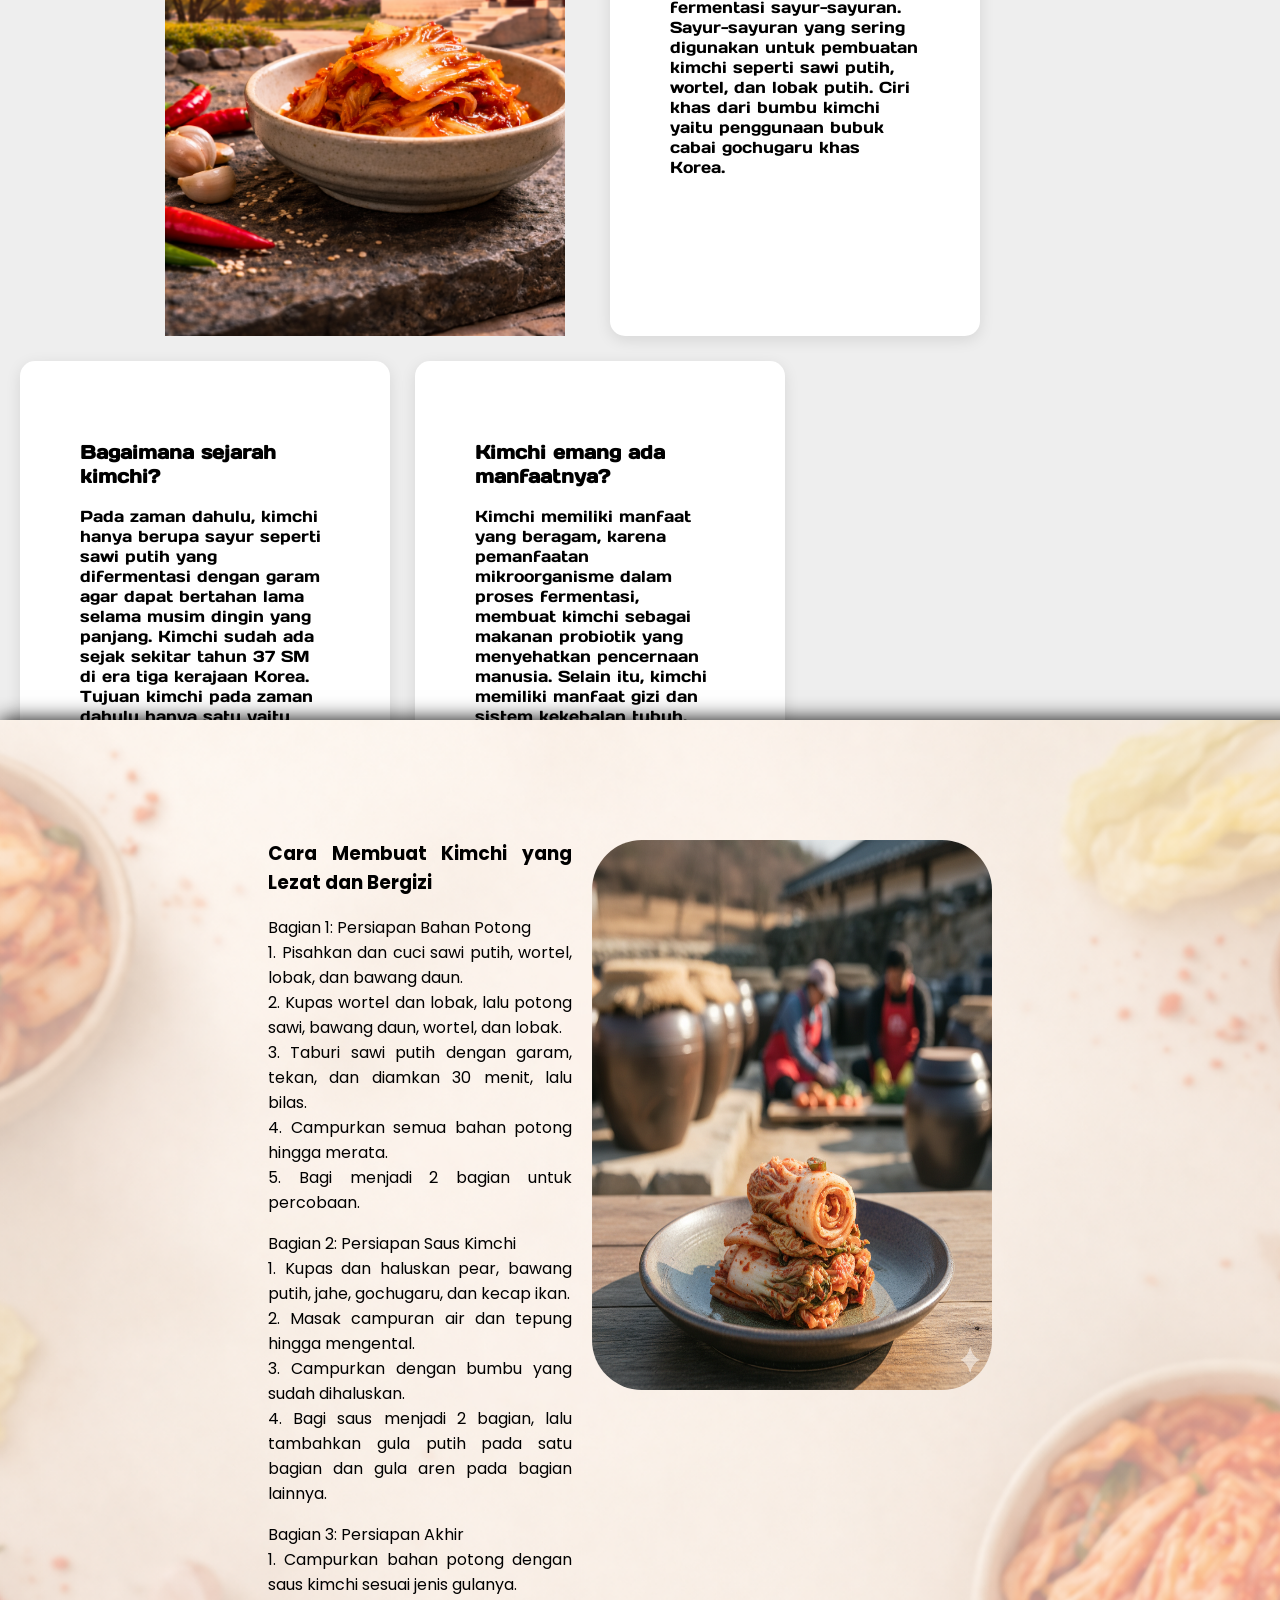
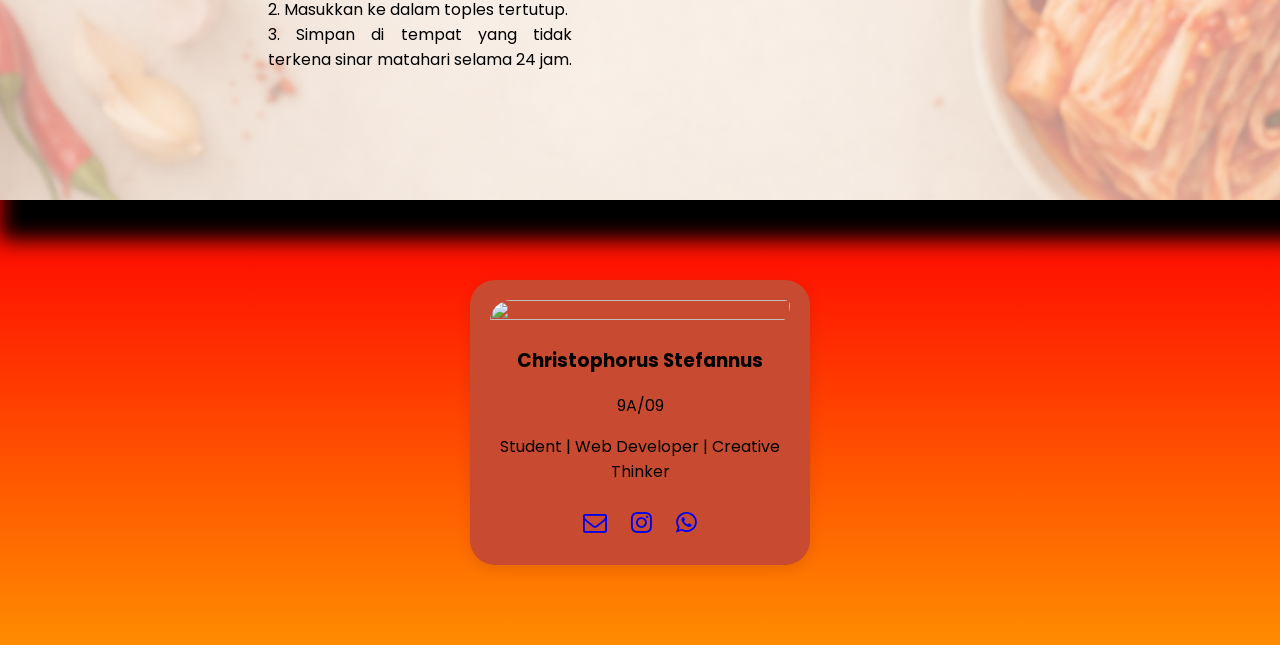
==== commit f005c4ea: "Add files via upload" ====
--- a/index.html
+++ b/index.html
@@ -1,54 +1,61 @@
 <!DOCTYPE html>
 <html>
     <head>
-        <title>Biotech</title>
+        <title>Kimchi</title>
         <link rel="stylesheet" href="styles.css">
         <link rel="stylesheet" href="https://cdnjs.cloudflare.com/ajax/libs/font-awesome/4.7.0/css/font-awesome.min.css">
         <link href='https://fonts.googleapis.com/css?family=ADLaM Display' rel='stylesheet'>
         <link href='https://fonts.googleapis.com/css?family=Days One' rel='stylesheet'>
         <link href='https://fonts.googleapis.com/css?family=Angkor' rel='stylesheet'>
+        <link href="https://fonts.googleapis.com/css2?family=Poppins:wght@300;400;600&display=swap" rel="stylesheet">
+        <link rel="stylesheet" href="https://unpkg.com/aos@next/dist/aos.css" />
     </head>
     <body>
         <header>
             <div class="banner">
-                Biotech
+                <a href="#home"><img class="img5" src="img5.png"></a>
             </div>
             <nav>
-                <a href="#home"><i class="fa fa-safari"></i> home</a>
-                <a href="#project"><i class="fa fa-file-text"></i> project</a>
-                <a href="#howto"><i class="fa fa-book"></i> how to</a>
-                <a href="#profile"><i class="fa fa-address-card-o"></i> profile</a>
+                <a href="#home"><i class="fa fa-safari"></i> <b>home</b></a>
+                <a href="#project"><i class="fa fa-file-text"></i> <b>project</b></a>
+                <a href="#howto"><i class="fa fa-book"></i> <b>how to</b></a>
+                <a href="#profile"><i class="fa fa-address-card-o"></i> <b>profile</b></a>
             </nav>
         </header>
         <section class="home" id="home">
             <div class="containerhome">
                 <h1 class="Kimchi">
-                    Kimchi
+                    <b>Kimchi</b>
                 </h1>
                 <div class="deskBiotech">
-                    Selamat Datang pada blog penjelasan bioteknologi fermentasi kimchi. Pada blog ini, akan dijelaskan tentang projek bioteknologi, yaitu produk fermentasi kimchi. Blog ini akan menjelaskan detail dari produk kimchi, mulai dari penjelasan bioteknologi, manfaat, cara pembuatannya, dan lain-lain.<br>
+                    <b>Selamat Datang pada blog penjelasan bioteknologi fermentasi kimchi. Pada blog ini, akan dijelaskan tentang projek bioteknologi, yaitu produk fermentasi kimchi. Blog ini akan menjelaskan detail dari produk kimchi, mulai dari penjelasan bioteknologi, manfaat, cara pembuatannya, dan lain-lain.</b><br>
                     <br>
                 </div>
                 <a href="#project" class="button">Learn More</a>
             </div>
         </section>
         <section class="about" id="project">
-            <div class="containerabout">
-                <img src="img2.png">
-                <h3>About My Project</h3>
-                <p>
-                    Kimchi adalah makanan tradisional khas Korea Selatan yang telah digemari dan dikenal oleh masyarakat luas. Makanan khas Korea ini merupakan salah satu produk pangan hasil fermentasi sayur-sayuran. Sayur-sayuran yang sering digunakan untuk pembuatan kimchi seperti sawi putih, wortel, dan lobak putih. Ciri khas dari bumbu kimchi yaitu penggunaan bubuk cabai gochugaru khas Korea.<br>
-                    <br>
-                    Pada zaman dahulu, kimchi hanya berupa sayur seperti sawi putih yang difermentasi dengan garam agar dapat bertahan lama selama musim dingin yang panjang. Kimchi sudah ada sejak sekitar tahun 37 SM di era tiga kerajaan Korea. Tujuan kimchi pada zaman dahulu hanya satu yaitu mengawetkan sayur untuk jangka waktu yang panjang. Sekarang kimchi dibuat sebagai makanan probiotik yang sehat bagi pencernaan manusia, menambah cita rasa, dan melengkapi gizi.<br>
-                    <br>
-                    Kimchi memiliki manfaat yang beragam, karena pemanfaatan mikroorganisme dalam proses fermentasi, membuat kimchi sebagai makanan probiotik yang menyehatkan pencernaan manusia. Selain itu, kimchi memiliki manfaat gizi dan sistem kekebalan tubuh. Selain itu, kimchi juga dapat menjadi makanan bagi orang yang sedang menjalankan diet.<br>
-                </p>
+            <h2>Kimchi</h2>
+            <div class="project-container">
+                <img class="img2" src="img2.png">
+                <div class="card">
+                    <h3>Apa itu kimchi?</h3>
+                    <p>Kimchi adalah makanan tradisional khas Korea Selatan yang telah digemari dan dikenal oleh masyarakat luas. Makanan khas Korea ini merupakan salah satu produk pangan hasil fermentasi sayur-sayuran. Sayur-sayuran yang sering digunakan untuk pembuatan kimchi seperti sawi putih, wortel, dan lobak putih. Ciri khas dari bumbu kimchi yaitu penggunaan bubuk cabai gochugaru khas Korea.</p>
+                </div>
+                <div class="card">
+                    <h3>Bagaimana sejarah kimchi?</h3>
+                    <p>Pada zaman dahulu, kimchi hanya berupa sayur seperti sawi putih yang difermentasi dengan garam agar dapat bertahan lama selama musim dingin yang panjang. Kimchi sudah ada sejak sekitar tahun 37 SM di era tiga kerajaan Korea. Tujuan kimchi pada zaman dahulu hanya satu yaitu mengawetkan sayur untuk jangka waktu yang panjang. Sekarang kimchi dibuat sebagai makanan probiotik yang sehat bagi pencernaan manusia, menambah cita rasa, dan melengkapi gizi.</p>
+                </div>
+                <div class="card">
+                    <h3>Kimchi emang ada manfaatnya?</h3>
+                    <p>Kimchi memiliki manfaat yang beragam, karena pemanfaatan mikroorganisme dalam proses fermentasi, membuat kimchi sebagai makanan probiotik yang menyehatkan pencernaan manusia. Selain itu, kimchi memiliki manfaat gizi dan sistem kekebalan tubuh. Selain itu, kimchi juga dapat menjadi makanan bagi orang yang sedang menjalankan diet.</p>
+                </div>
             </div>
         </section>
         <section class="howto" id="howto">
             <div class="containerhowto">
                 <div class="penjelasan">
-                    <h3>How to</h3>
+                    <h3>Cara Membuat Kimchi yang Lezat dan Bergizi</h3>
                     <p>
                         Bagian 1: Persiapan Bahan Potong<br>
                         1. Pisahkan dan cuci sawi putih, wortel, lobak, dan bawang daun.<br>
@@ -86,12 +93,12 @@
                     <p>
                         9A/09
                     </p>
+                    <p>Student | Web Developer | Creative Thinker</p>
                 </div>
                 <div class="medsos">
-                <a href="#"><span class="fa fa-google"></span></a>
-                <a href="#"><span class="fa fa-instagram"></span></a>
-                <a href="#"><span class="fa fa-twitter"></span></a>
-                <a href="#"><span class="fa fa-facebook"></span></a>
+                <a href="christophorusstefannus@gmail.com"><span class="fa fa-envelope-o"></span></a>
+                <a href="https://www.instagram.com/stefajaa?utm_source=ig_web_button_share_sheet&igsh=ZDNlZDc0MzIxNw=="><span class="fa fa-instagram"></span></a>
+                <a href="https://wa.me/628561060127"><span class="fa fa-whatsapp"></span></a>
                 </div>
             </div>
         </section>
--- a/styles.css
+++ b/styles.css
@@ -1,5 +1,6 @@
 body{
     margin: 0px;
+    font-family: 'Poppins', sans-serif;
 }
 html{
     scroll-behavior: smooth;
@@ -18,17 +19,19 @@
     padding: 10px;
     box-shadow:3px 3px 3px 3px;
 }
-div.banner{
-    font-size: 30px;
-    font-family: 'Aguafina Script';
+.img5{
+    height: 60px;
+    width: 62px;
+    margin-left: 24px;
 }
 section.home{
     height: 1000px;
     background-size:cover;
     background-repeat: no-repeat;
     background-attachment: fixed;
-    background-image:url("img1.png");
-    box-shadow: 20px 20px 20px 20px;
+    background-image:url("img1.jpeg");
+    box-shadow: 5px 5px 5px 5px;
+    padding: 80px 20px;
 }
 .containerhome{
     width: 40%;
@@ -36,39 +39,74 @@
     padding-top: 100px;
 }
 .Kimchi{
-    font-size: 60px;
+    font-size: 80px;
     color:black;
+    margin-bottom: 10px;
 }
 .deskBiotech{
-    color:white;
+    color:black;
     font-size: 20px;
-    font-family: 'Angkor';
 }
 section.about{
     height: 1000px;
     text-align: center;
     font-family: 'Days One';
-    background-color:antiquewhite;
-    box-shadow: 20px 20px 20px 20px;
-}
-.containerabout{
-    width: 50%;
-    margin:auto;
-    padding: 75px 20px;
-    text-align: center;
-    & img{
-        width: 275px;
-    }
+    background-color:#EEEEEE;
+    box-shadow: 5px 5px 5px 5px;
+    padding: 80px 20px;
+}
+.project-container {
+  display: flex;
+  padding-top: 25px;
+  gap: 25px;
+  flex-wrap: wrap;
+  justify-content: left;
+}
+
+.card {
+  background:#FFFFFF;
+  text-align: left;
+  padding: 60px;
+  border-radius: 15px;
+  width: 250px;
+  box-shadow: 0 4px 15px rgba(0,0,0,0.1);
+  transition: 0.3s;
+}
+
+.card:hover {
+  transform: translateY(-5px);
+}
+.project-container img{
+    height: auto;
+    margin-right: 20px;
+    margin-left: 145px;
+    transition: 0.5s;
+}
+.img2:hover{
+    transform: translateY(-10px);
 }
 section.howto{
     height:900px;
-    padding-top: 75px;
-    background-attachment: fixed;
-    background-repeat: no-repeat;
-    background-size: cover;
-    text-align: center;
-    background-color:khaki;
     box-shadow: 20px 20px 20px 20px;
+    padding: 80px 20px;
+    background-image: url("img6.png");
+    min-height: 100vh;
+    padding-top: 100px;
+    text-align: center;
+    position: relative;
+    background-repeat: no-repeat; /* ❗ penting */
+    background-size: cover;       /* ❗ penting */
+    background-position: center;
+
+    animation: bgGerak 5s linear infinite;
+}
+@keyframes bgGerak {
+    from{
+        background-position:center bottom;
+    }
+    to{
+        background-position: center top;
+    }
 }
 .howto img{
     height: 550px;
@@ -77,24 +115,36 @@
     display: flex;
     width: 60%;
     margin: auto;
+    text-align:justify;
 }
 .dokumentasi{
     margin: 20px;
+}
+.dokumentasi img{
+    border-radius: 50px 50px 50px 50px;
 }
 section.profile{
     background: linear-gradient(red, darkorange);
     box-shadow: 20px 20px 20px 20px;
+    padding: 80px 20px;
 }
 .cardprofile{
     background-color:#C84B31;
-    padding: 15px;
+    padding: 20px;
     width: 300px;
     margin: auto;
     text-align: center;
+    border-radius: 25px;
+    box-shadow: 0 4px 15px rgba(0,0,0,0.1);
+}
+.cardprofile:hover {
+  transform: translateY(-15px);
+  transition: 0.8s;
 }
 .imgprofile img{
     width: 100%;
     height: 100%;
+    border-radius: 120px 30px 120px 30px;
 }
 .medsos{
     left: 0;
@@ -103,6 +153,10 @@
     text-align: center;
     height: 40px;
     padding-top: 5px;
+    transition: 1s;
+}
+.medsos:hover{
+    transform: translateY(-10px);
 }
 .medsos a{
     text-decoration: none;
@@ -110,16 +164,17 @@
     font-size: 24px;
 }
 nav{
-    margin-top: 0px;
-    padding: 15px;
-    text-shadow:3px 5px 10px;
+    margin-top: 10px;
+    justify-content: space-between;
+    padding-right: 40px;
 }
 nav a{
     text-decoration: none;
+    margin-left: 7px;
     padding:5px 15px;
     font-size: 20px;
     font-family:'Segoe UI', Tahoma, Geneva, Verdana, sans-serif;
-    color:ghostwhite;
+    color:black;
     border-radius: 0px 20px 0px 20px;
     transition: 1s;
     &:hover{
@@ -131,7 +186,7 @@
     background-color:black;
     border-radius: 10px 10px 10px 10px;
     box-shadow: 2px 2px 2px 2px;
-    transition: 1s;
+    transition: 0,5s;
 }
 .button{
     display:inline-block;
@@ -140,6 +195,10 @@
     color: white;
     text-decoration: none;
     font-weight: bold;
+    transition: 1s;
+}
+.button:hover{
+    transform: translateX(10px);
 }
 img{
     width: 400px;
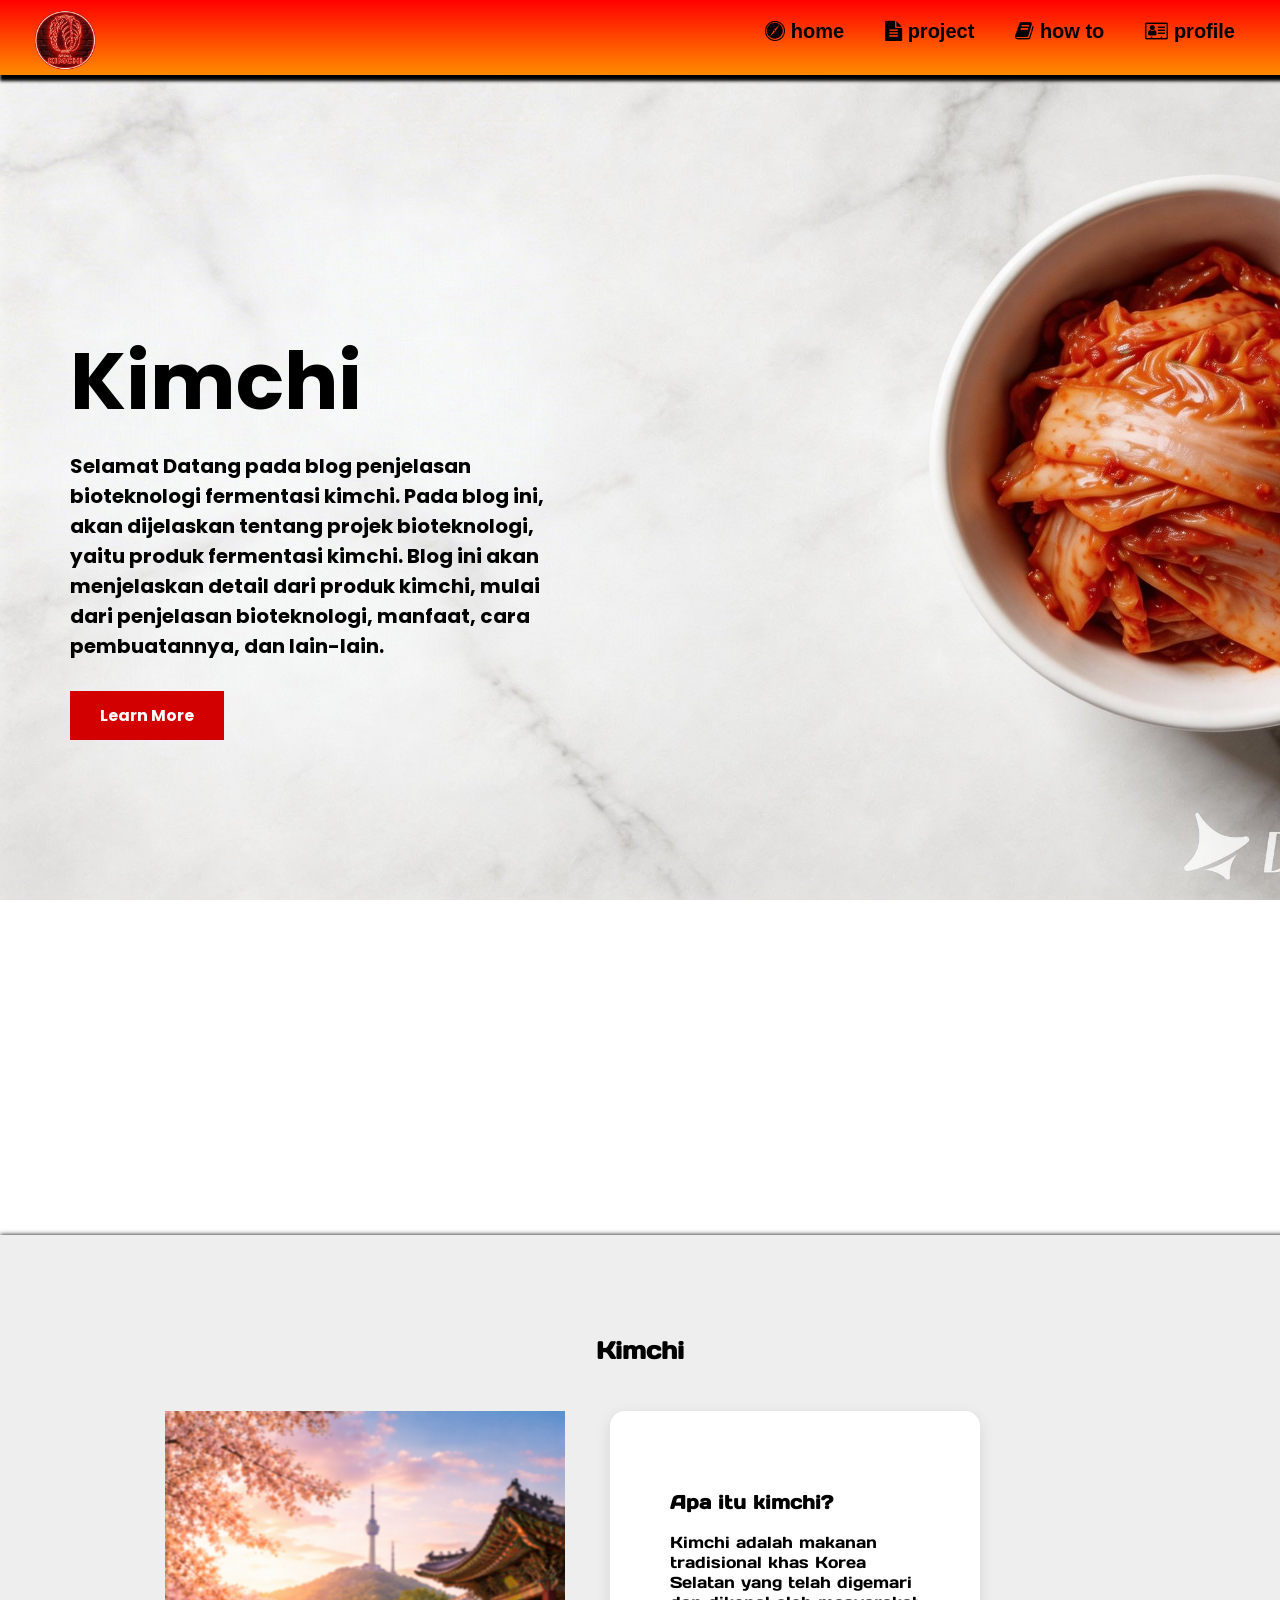
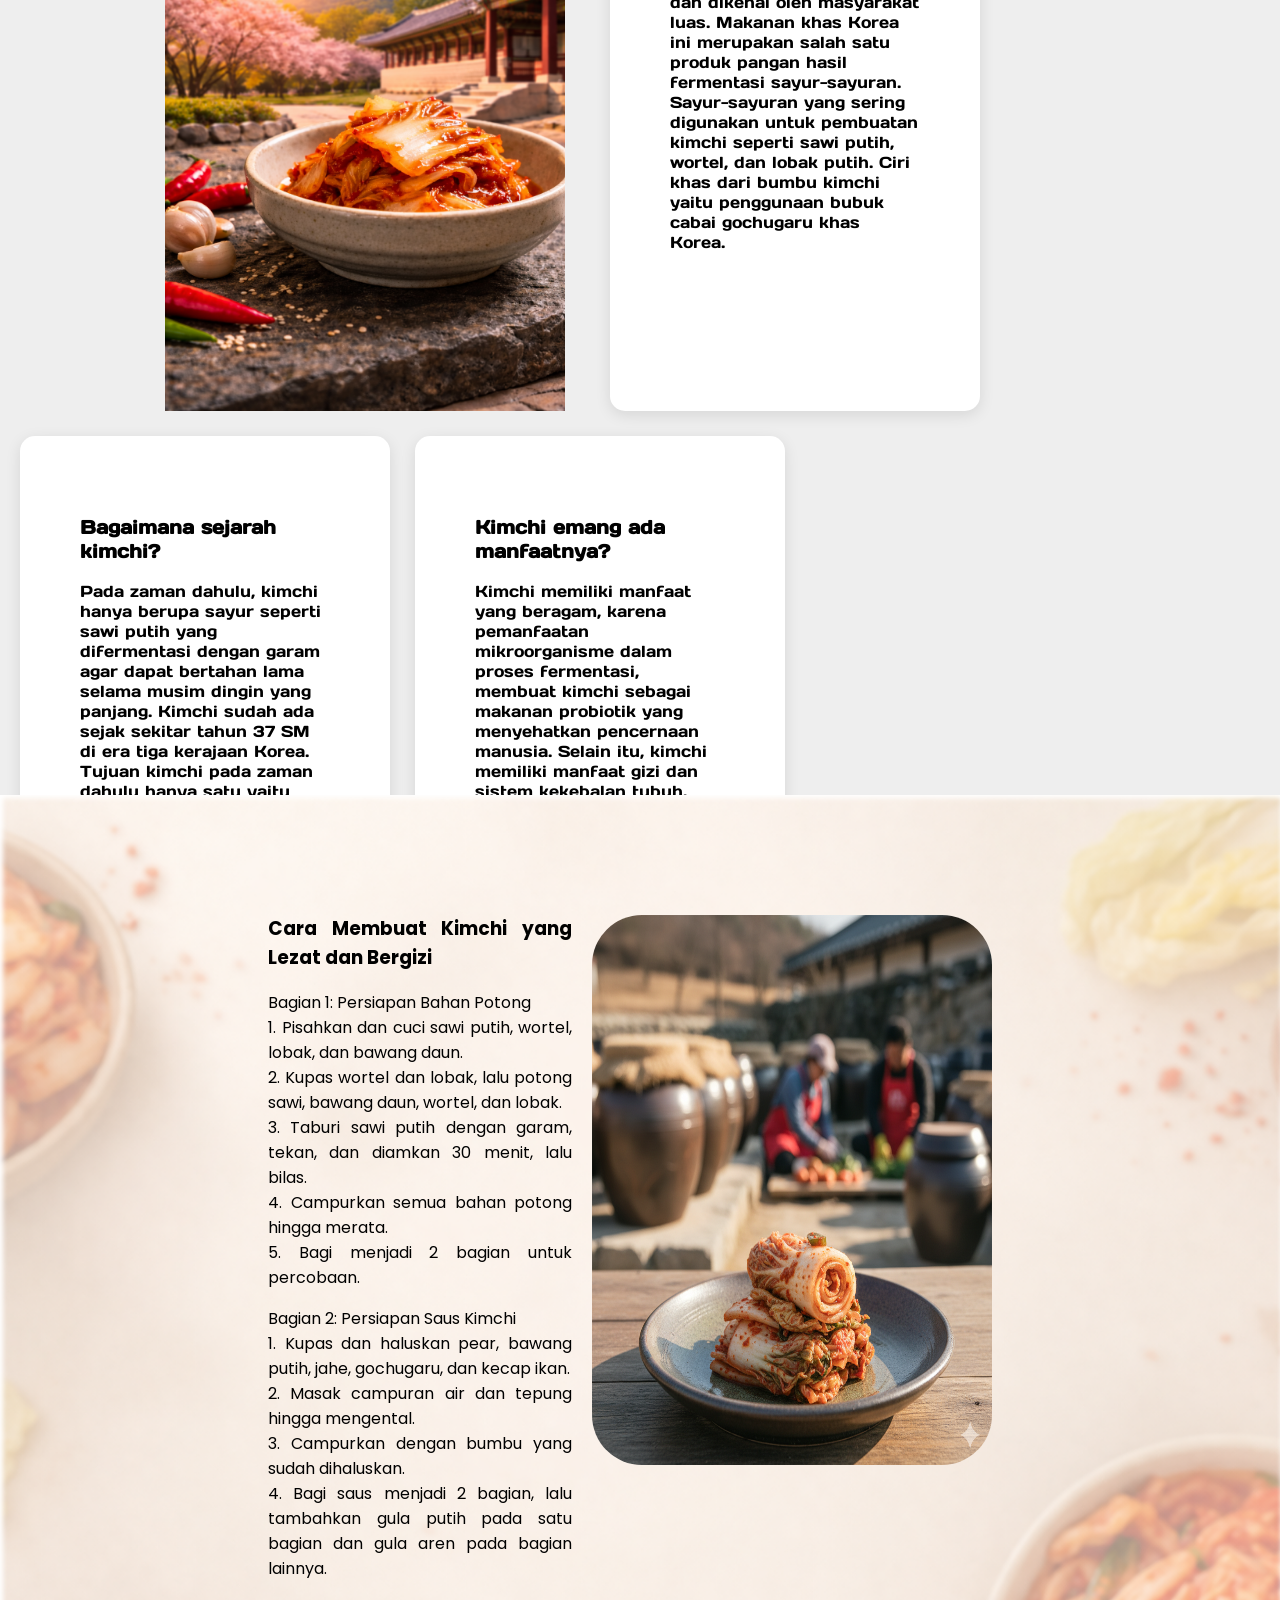
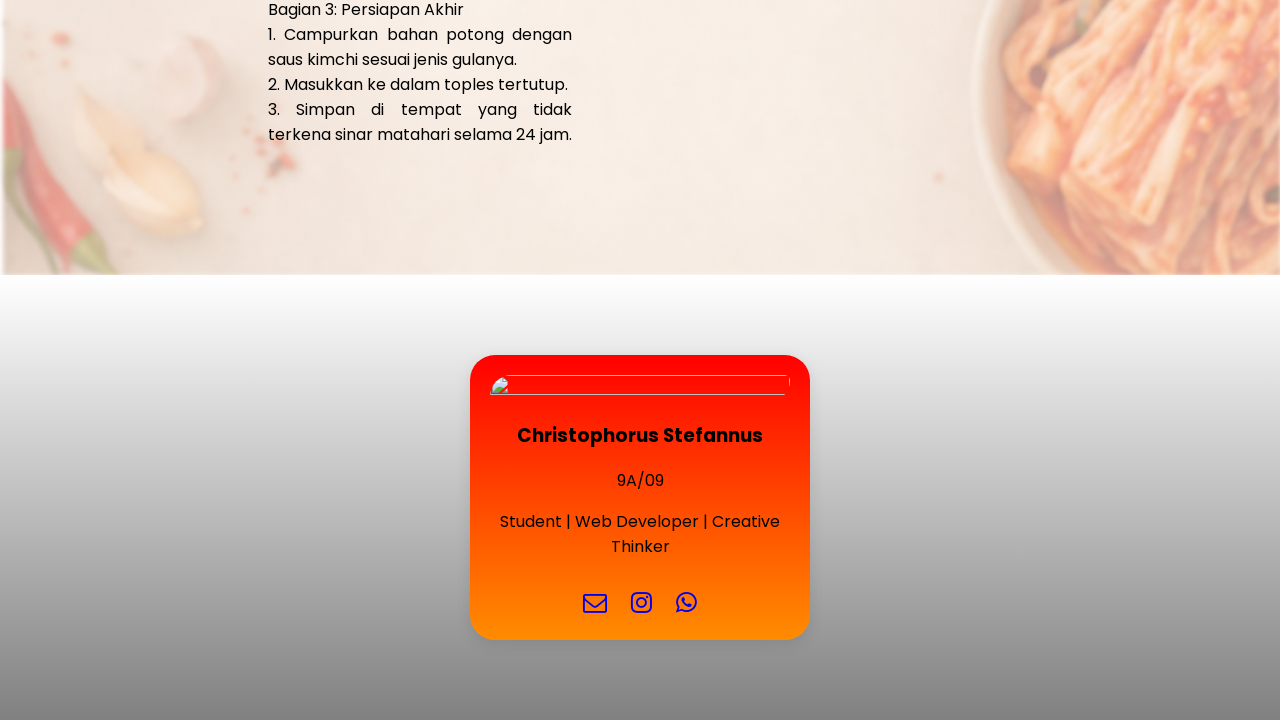
==== commit 1a4bae8c: "Add files via upload" ====
--- a/index.html
+++ b/index.html
@@ -96,9 +96,9 @@
                     <p>Student | Web Developer | Creative Thinker</p>
                 </div>
                 <div class="medsos">
-                <a href="christophorusstefannus@gmail.com"><span class="fa fa-envelope-o"></span></a>
-                <a href="https://www.instagram.com/stefajaa?utm_source=ig_web_button_share_sheet&igsh=ZDNlZDc0MzIxNw=="><span class="fa fa-instagram"></span></a>
-                <a href="https://wa.me/628561060127"><span class="fa fa-whatsapp"></span></a>
+                    <a href="christophorusstefannus@gmail.com"><span class="fa fa-envelope-o"></span></a>
+                    <a href="https://www.instagram.com/stefajaa?utm_source=ig_web_button_share_sheet&igsh=ZDNlZDc0MzIxNw=="><span class="fa fa-instagram"></span></a>
+                    <a href="https://wa.me/628561060127"><span class="fa fa-whatsapp"></span></a>
                 </div>
             </div>
         </section>
--- a/styles.css
+++ b/styles.css
@@ -1,9 +1,11 @@
 body{
     margin: 0px;
     font-family: 'Poppins', sans-serif;
+    overflow-x: hidden;
 }
 html{
     scroll-behavior: smooth;
+    background-size: cover;
 }
 header img{
     height: 150px;
@@ -18,6 +20,9 @@
     width: 100%;
     padding: 10px;
     box-shadow:3px 3px 3px 3px;
+    position: sticky;
+    top: 0;
+    z-index: 9999;
 }
 .img5{
     height: 60px;
@@ -74,20 +79,20 @@
 }
 
 .card:hover {
-  transform: translateY(-5px);
+  transform: translateY(-15px);
 }
 .project-container img{
     height: auto;
     margin-right: 20px;
     margin-left: 145px;
-    transition: 0.5s;
+    transition: 0.3s;
 }
 .img2:hover{
     transform: translateY(-10px);
 }
 section.howto{
     height:900px;
-    box-shadow: 20px 20px 20px 20px;
+    box-shadow: 2px 2px 5px 1px inset rgb(255, 255, 255);
     padding: 80px 20px;
     background-image: url("img6.png");
     min-height: 100vh;
@@ -110,6 +115,10 @@
 }
 .howto img{
     height: 550px;
+    transition: 0.3s;
+}
+.howto img:hover{
+    transform: translateY(-15px);
 }
 .containerhowto{
     display: flex;
@@ -124,22 +133,22 @@
     border-radius: 50px 50px 50px 50px;
 }
 section.profile{
+    background: linear-gradient(white, gray);
+    box-shadow: 20px 20px 20px 20px;
+    padding: 80px 20px;
+}
+.cardprofile{
     background: linear-gradient(red, darkorange);
-    box-shadow: 20px 20px 20px 20px;
-    padding: 80px 20px;
-}
-.cardprofile{
-    background-color:#C84B31;
     padding: 20px;
     width: 300px;
     margin: auto;
     text-align: center;
     border-radius: 25px;
     box-shadow: 0 4px 15px rgba(0,0,0,0.1);
+    transition: transform 0.3s ease;
 }
 .cardprofile:hover {
   transform: translateY(-15px);
-  transition: 0.8s;
 }
 .imgprofile img{
     width: 100%;
@@ -153,15 +162,19 @@
     text-align: center;
     height: 40px;
     padding-top: 5px;
-    transition: 1s;
-}
-.medsos:hover{
-    transform: translateY(-10px);
 }
 .medsos a{
     text-decoration: none;
-    padding: 10px 10px;
+    padding: 5px 10px;
+    border-radius: 50%;
     font-size: 24px;
+    transition: 0.3s ease;
+    display: inline-block;
+}
+.medsos a:hover{
+    background-color: #d30000;
+    color: black;
+    transform: translateY(-5px);
 }
 nav{
     margin-top: 10px;
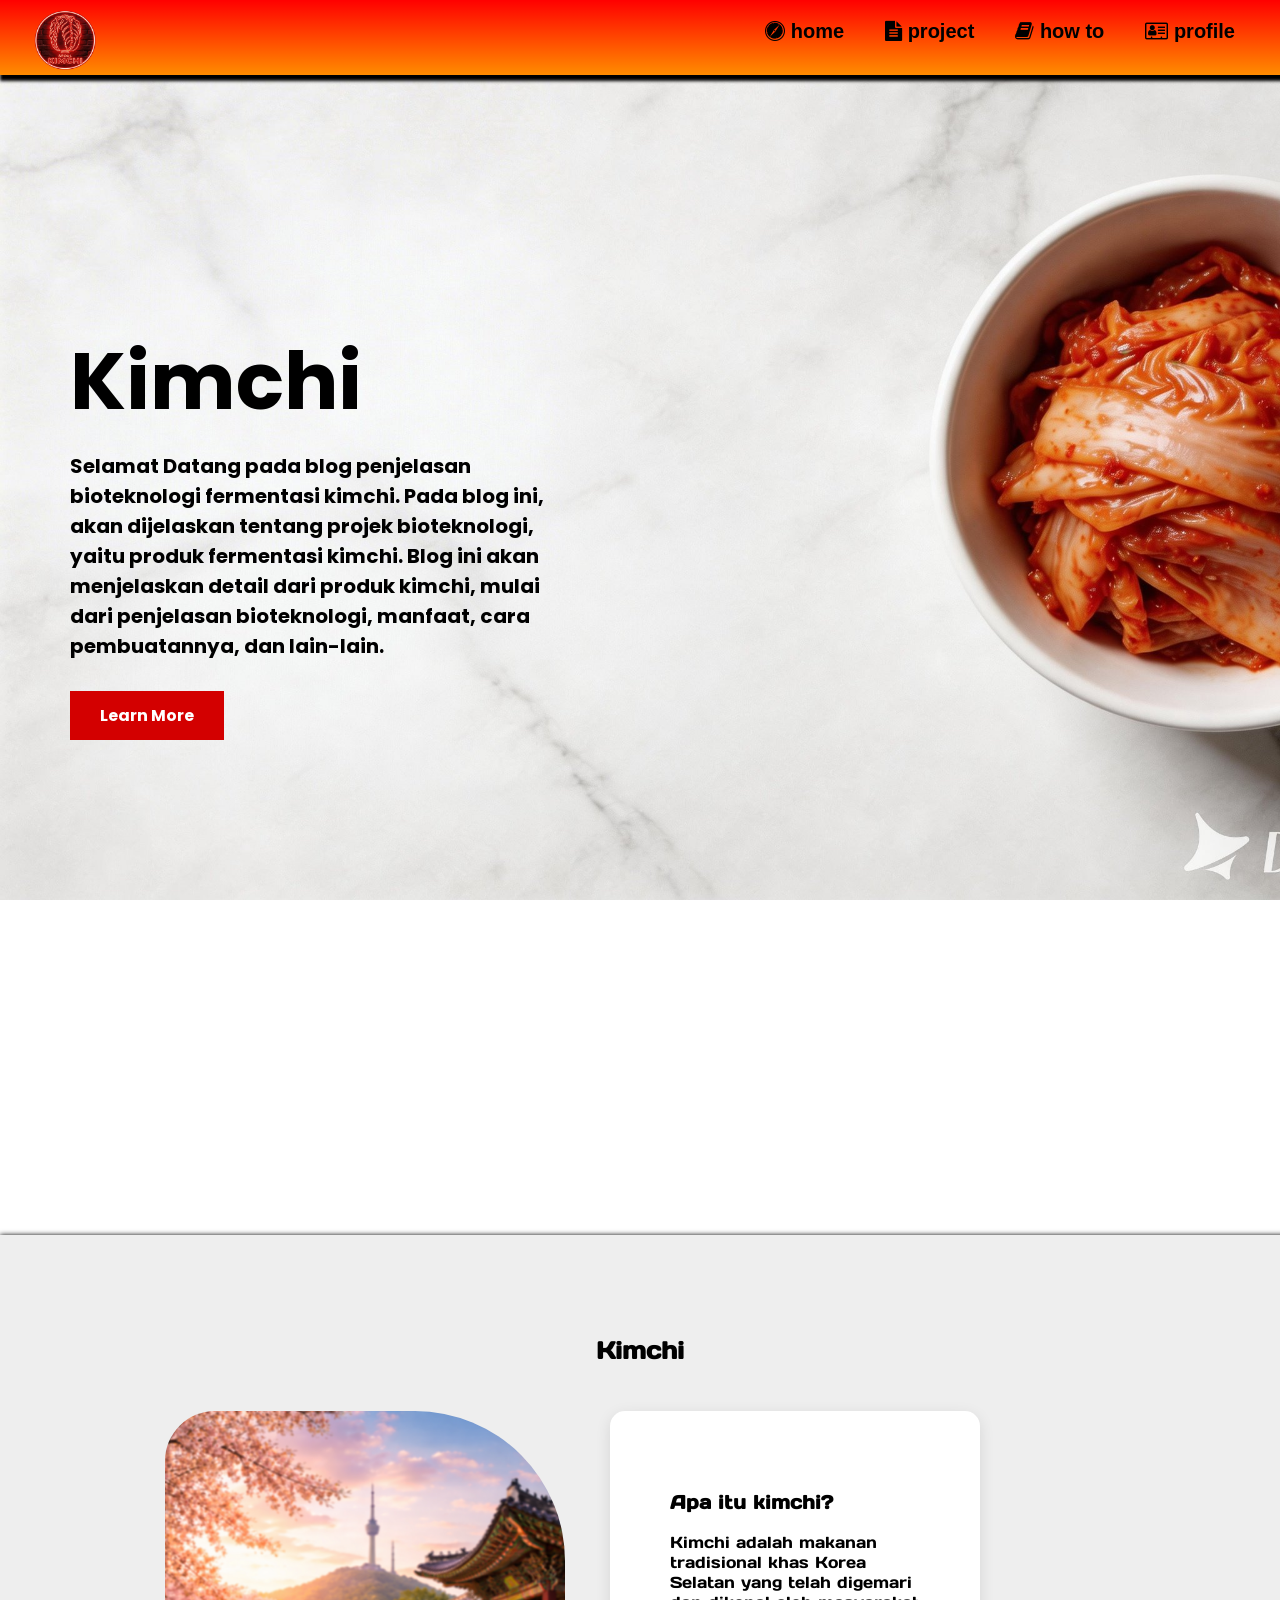
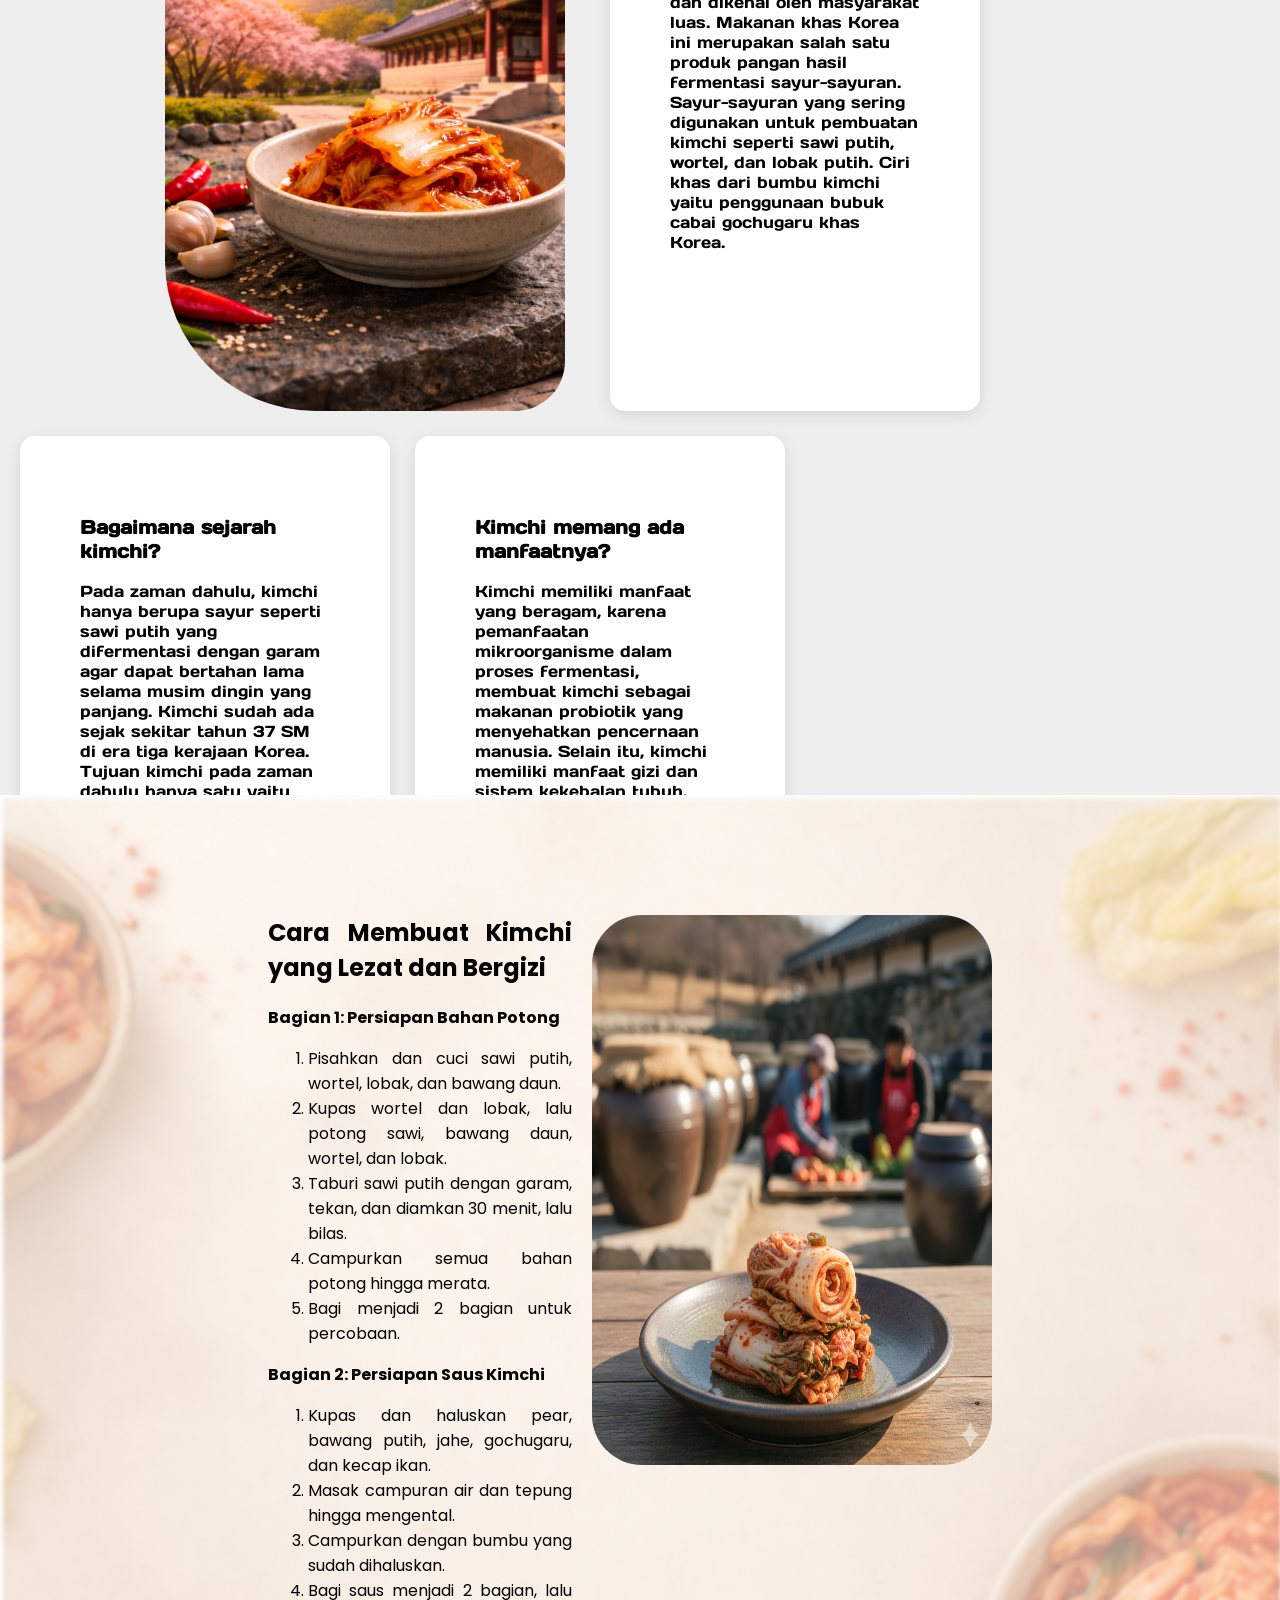
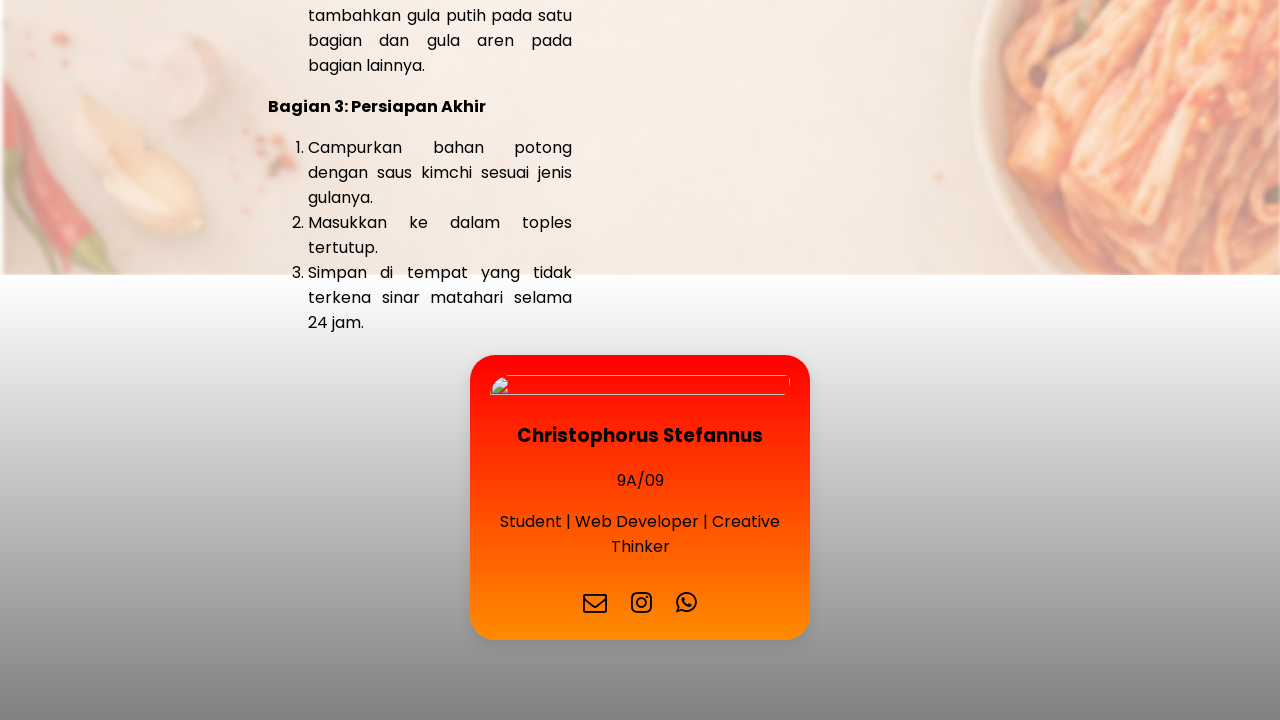
==== commit 1bab34ca: "Add files via upload" ====
--- a/index.html
+++ b/index.html
@@ -35,7 +35,7 @@
             </div>
         </section>
         <section class="about" id="project">
-            <h2>Kimchi</h2>
+            <h2><b>Kimchi</b></h2>
             <div class="project-container">
                 <img class="img2" src="img2.png">
                 <div class="card">
@@ -47,7 +47,7 @@
                     <p>Pada zaman dahulu, kimchi hanya berupa sayur seperti sawi putih yang difermentasi dengan garam agar dapat bertahan lama selama musim dingin yang panjang. Kimchi sudah ada sejak sekitar tahun 37 SM di era tiga kerajaan Korea. Tujuan kimchi pada zaman dahulu hanya satu yaitu mengawetkan sayur untuk jangka waktu yang panjang. Sekarang kimchi dibuat sebagai makanan probiotik yang sehat bagi pencernaan manusia, menambah cita rasa, dan melengkapi gizi.</p>
                 </div>
                 <div class="card">
-                    <h3>Kimchi emang ada manfaatnya?</h3>
+                    <h3>Kimchi memang ada manfaatnya?</h3>
                     <p>Kimchi memiliki manfaat yang beragam, karena pemanfaatan mikroorganisme dalam proses fermentasi, membuat kimchi sebagai makanan probiotik yang menyehatkan pencernaan manusia. Selain itu, kimchi memiliki manfaat gizi dan sistem kekebalan tubuh. Selain itu, kimchi juga dapat menjadi makanan bagi orang yang sedang menjalankan diet.</p>
                 </div>
             </div>
@@ -55,29 +55,34 @@
         <section class="howto" id="howto">
             <div class="containerhowto">
                 <div class="penjelasan">
-                    <h3>Cara Membuat Kimchi yang Lezat dan Bergizi</h3>
-                    <p>
-                        Bagian 1: Persiapan Bahan Potong<br>
-                        1. Pisahkan dan cuci sawi putih, wortel, lobak, dan bawang daun.<br>
-                        2. Kupas wortel dan lobak, lalu potong sawi, bawang daun, wortel, dan lobak.<br>
-                        3. Taburi sawi putih dengan garam, tekan, dan diamkan 30 menit, lalu bilas.<br>
-                        4. Campurkan semua bahan potong hingga merata.<br>
-                        5. Bagi menjadi 2 bagian untuk percobaan.<br>
-                    </p>
-                    <p>
-                        Bagian 2: Persiapan Saus Kimchi<br>
-                        1. Kupas dan haluskan pear, bawang putih, jahe, gochugaru, dan kecap ikan.<br>
-                        2. Masak campuran air dan tepung hingga mengental.<br>
-                        3. Campurkan dengan bumbu yang sudah dihaluskan.<br>
-                        4. Bagi saus menjadi 2 bagian, lalu tambahkan gula putih pada satu bagian dan gula aren pada bagian lainnya.<br>
-                    </p>
-                    <p>
-                        Bagian 3: Persiapan Akhir<br>
-                        1. Campurkan bahan potong dengan saus kimchi sesuai jenis gulanya.<br>
-                        2. Masukkan ke dalam toples tertutup.<br>
-                        3. Simpan di tempat yang tidak terkena sinar matahari selama 24 jam.<br>
-                    </p>
+                    <h2><b>Cara Membuat Kimchi yang Lezat dan Bergizi</b></h2>
+
+                    <p><strong>Bagian 1: Persiapan Bahan Potong</strong></p>
+                    <ol>
+                        <li>Pisahkan dan cuci sawi putih, wortel, lobak, dan bawang daun.</li>
+                        <li>Kupas wortel dan lobak, lalu potong sawi, bawang daun, wortel, dan lobak.</li>
+                        <li>Taburi sawi putih dengan garam, tekan, dan diamkan 30 menit, lalu bilas.</li>
+                        <li>Campurkan semua bahan potong hingga merata.</li>
+                        <li>Bagi menjadi 2 bagian untuk percobaan.</li>
+                    </ol>
+
+                    <p><strong>Bagian 2: Persiapan Saus Kimchi</strong></p>
+                    <ol>
+                        <li>Kupas dan haluskan pear, bawang putih, jahe, gochugaru, dan kecap ikan.</li>
+                        <li>Masak campuran air dan tepung hingga mengental.</li>
+                        <li>Campurkan dengan bumbu yang sudah dihaluskan.</li>
+                        <li>Bagi saus menjadi 2 bagian, lalu tambahkan gula putih pada satu bagian dan gula aren pada bagian lainnya.</li>
+                    </ol>
+
+                    <p><strong>Bagian 3: Persiapan Akhir</strong></p>
+                    <ol>
+                        <li>Campurkan bahan potong dengan saus kimchi sesuai jenis gulanya.</li>
+                        <li>Masukkan ke dalam toples tertutup.</li>
+                        <li>Simpan di tempat yang tidak terkena sinar matahari selama 24 jam.</li>
+                    </ol>
+
                 </div>
+
                 <div class="dokumentasi">
                     <img src="img3.png">
                 </div>
--- a/styles.css
+++ b/styles.css
@@ -86,6 +86,7 @@
     margin-right: 20px;
     margin-left: 145px;
     transition: 0.3s;
+    border-radius: 50px 150px 50px 150px;
 }
 .img2:hover{
     transform: translateY(-10px);
@@ -165,6 +166,7 @@
 }
 .medsos a{
     text-decoration: none;
+    color:black;
     padding: 5px 10px;
     border-radius: 50%;
     font-size: 24px;
@@ -173,7 +175,7 @@
 }
 .medsos a:hover{
     background-color: #d30000;
-    color: black;
+    color:#EEEEEE;
     transform: translateY(-5px);
 }
 nav{
